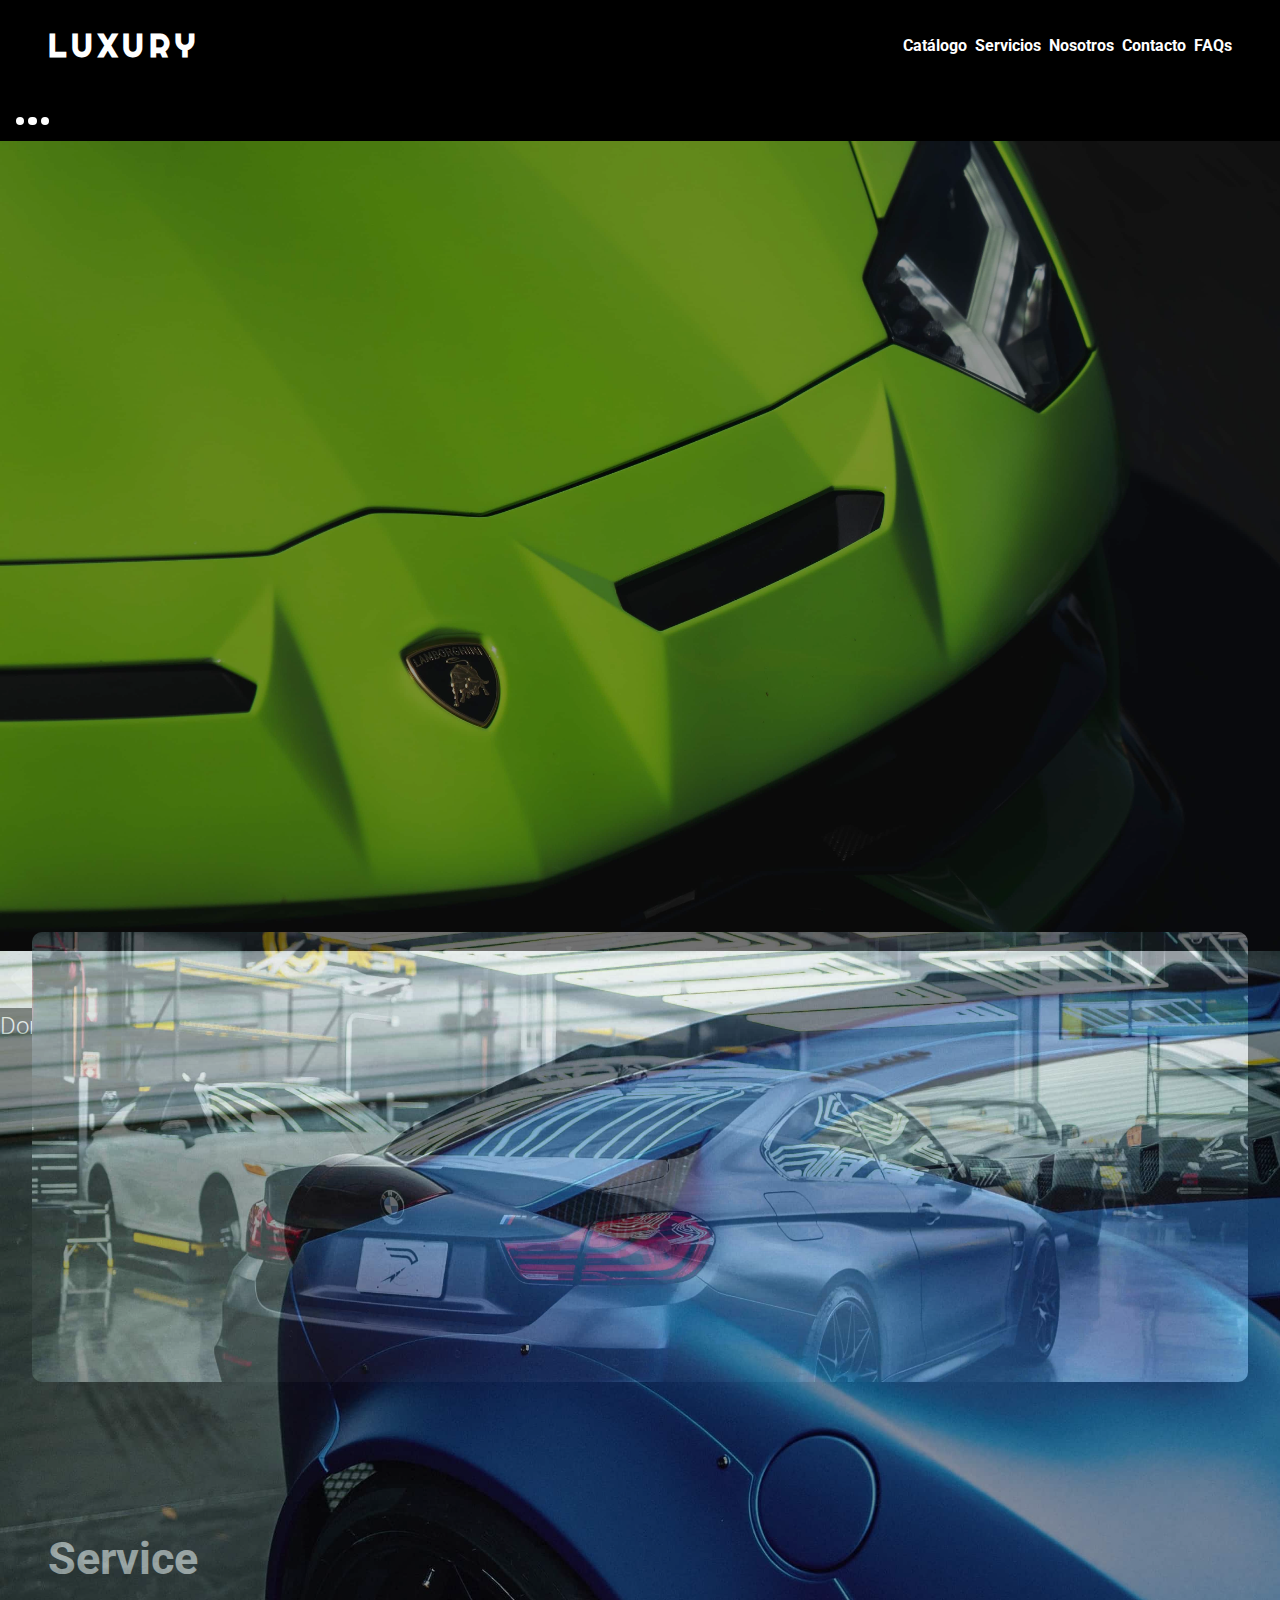
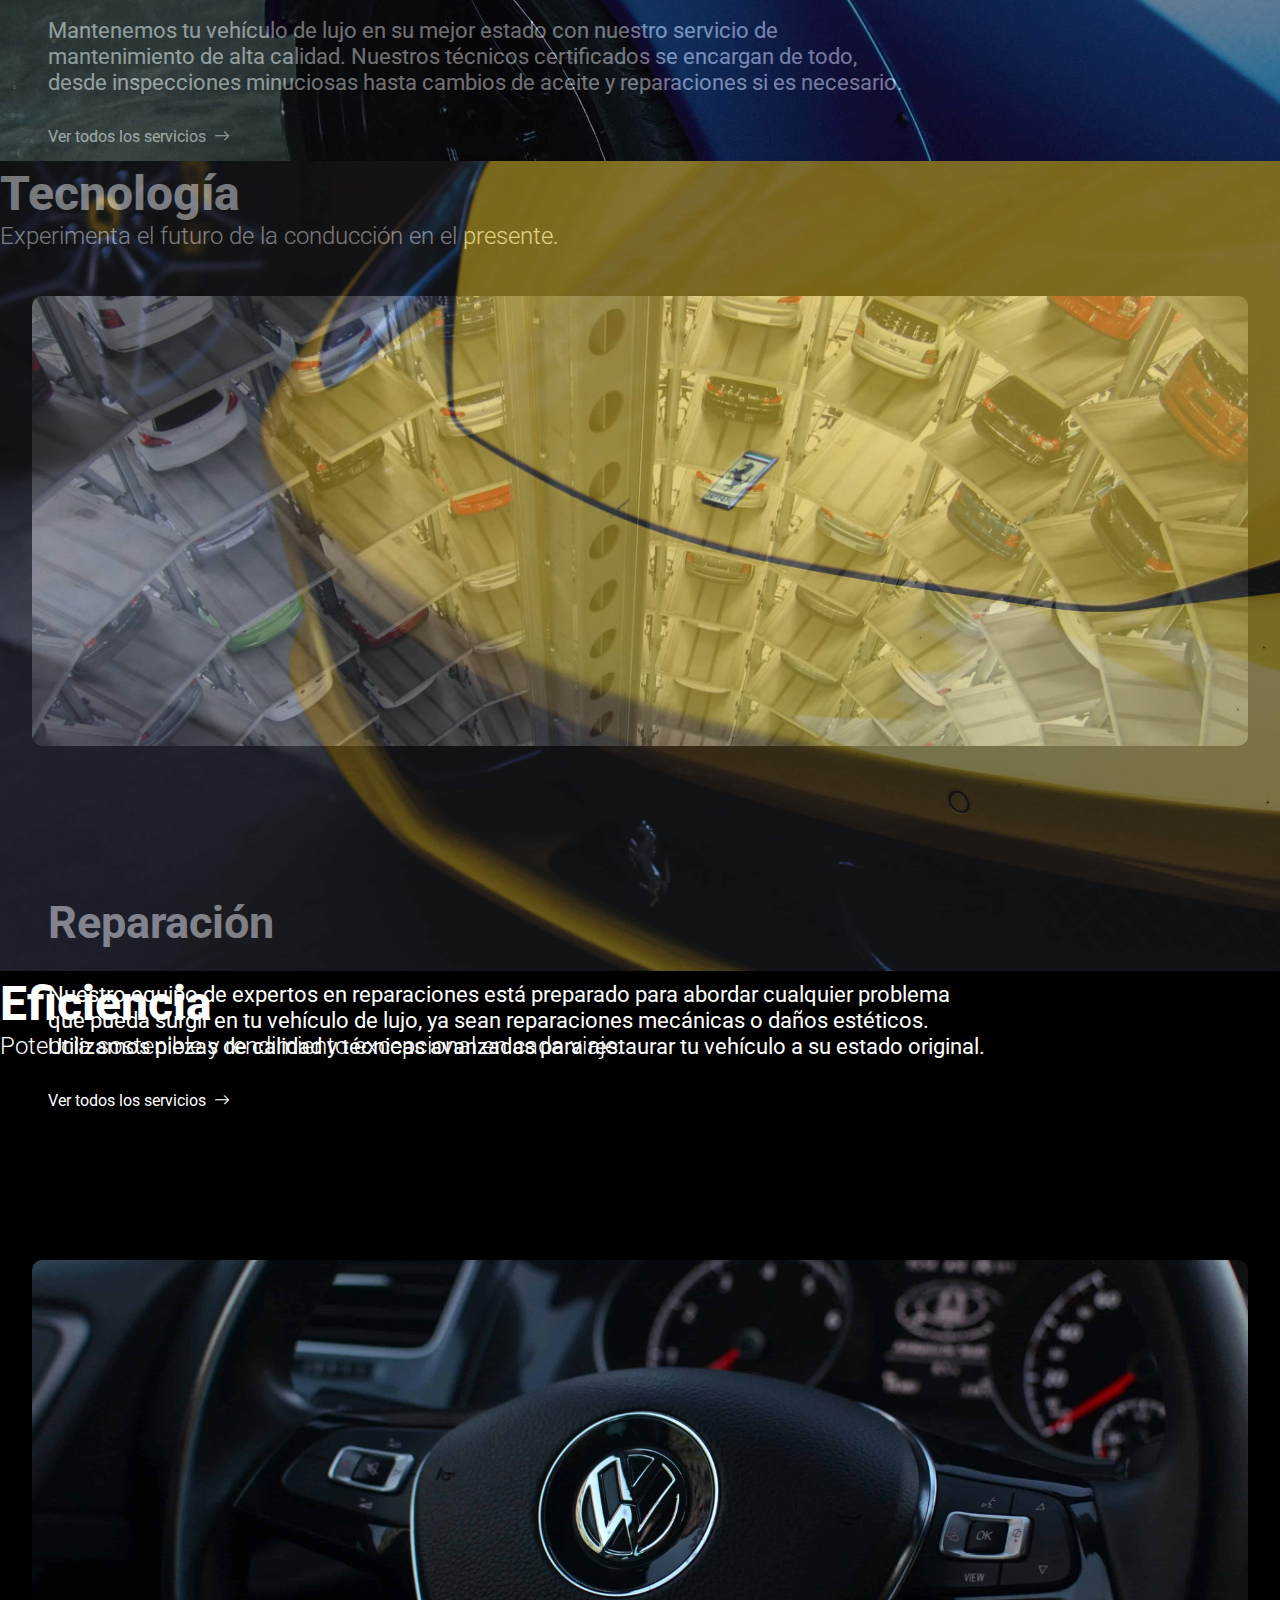
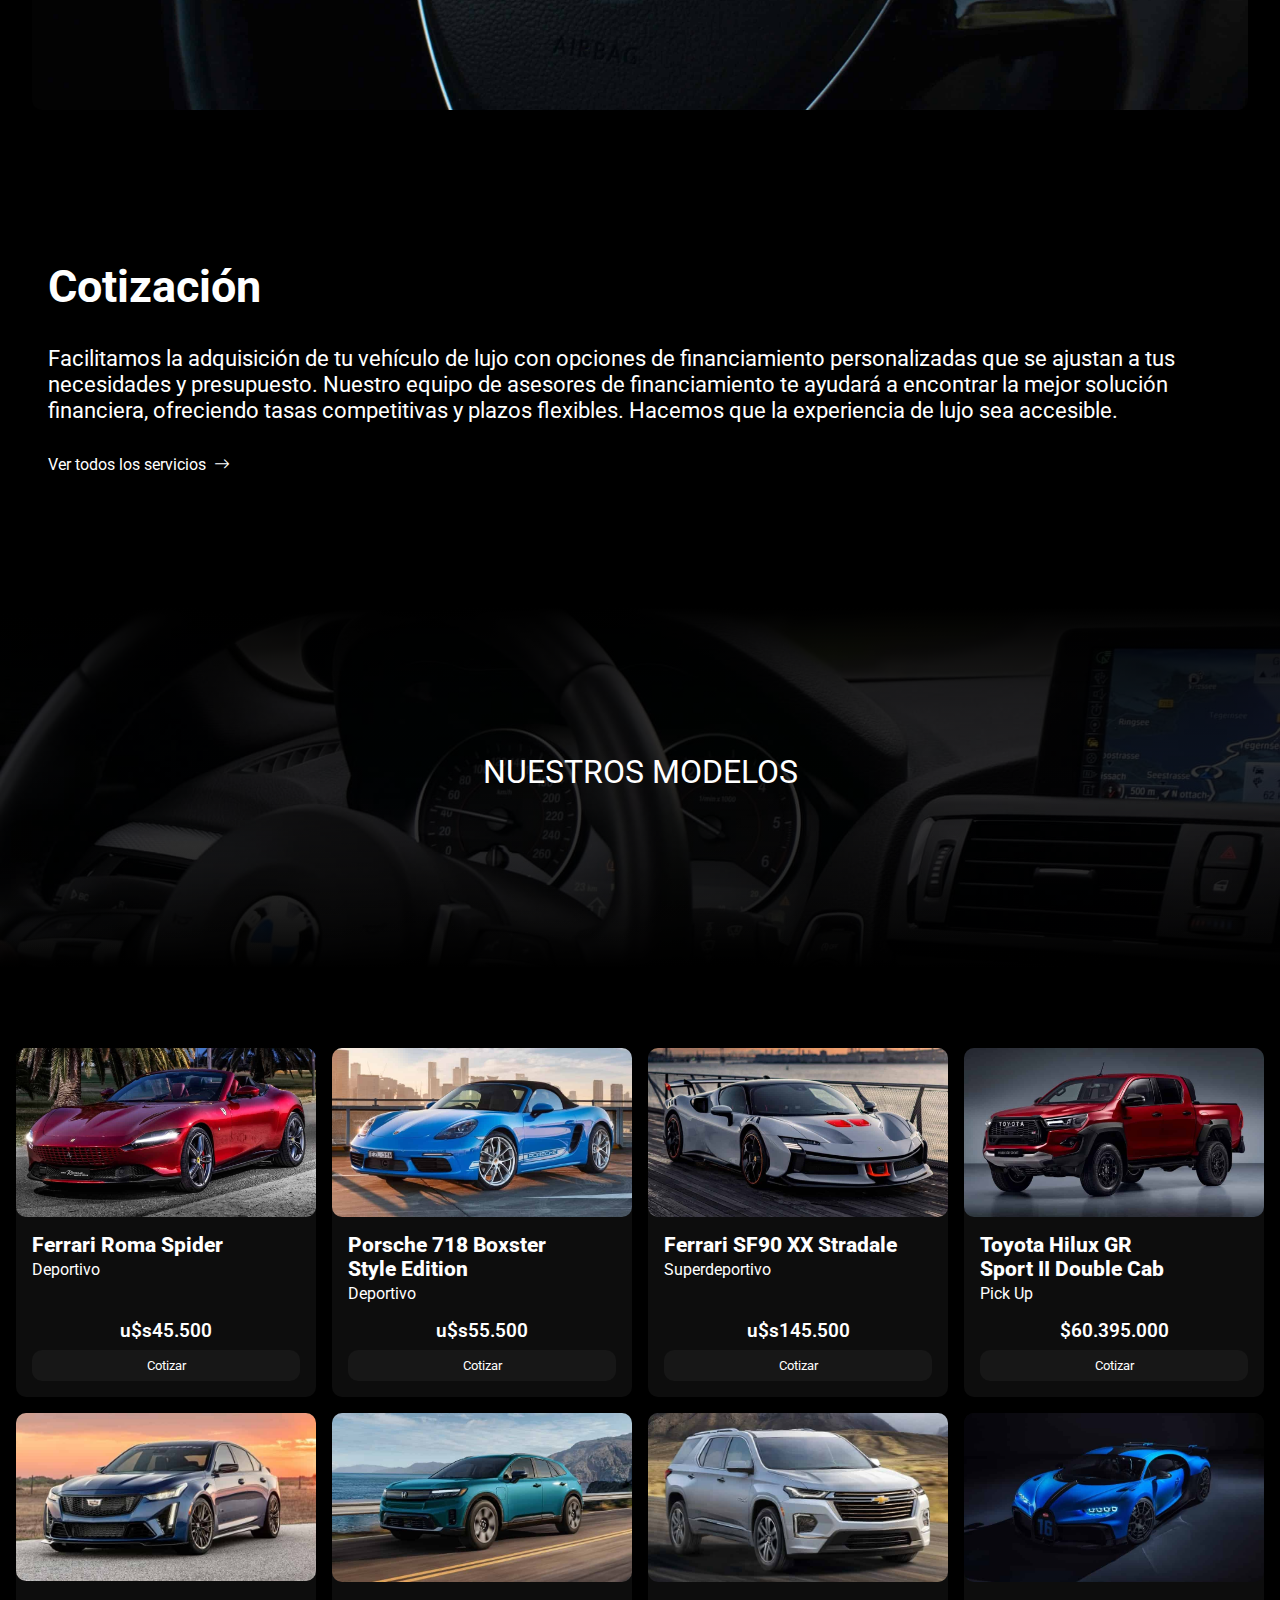
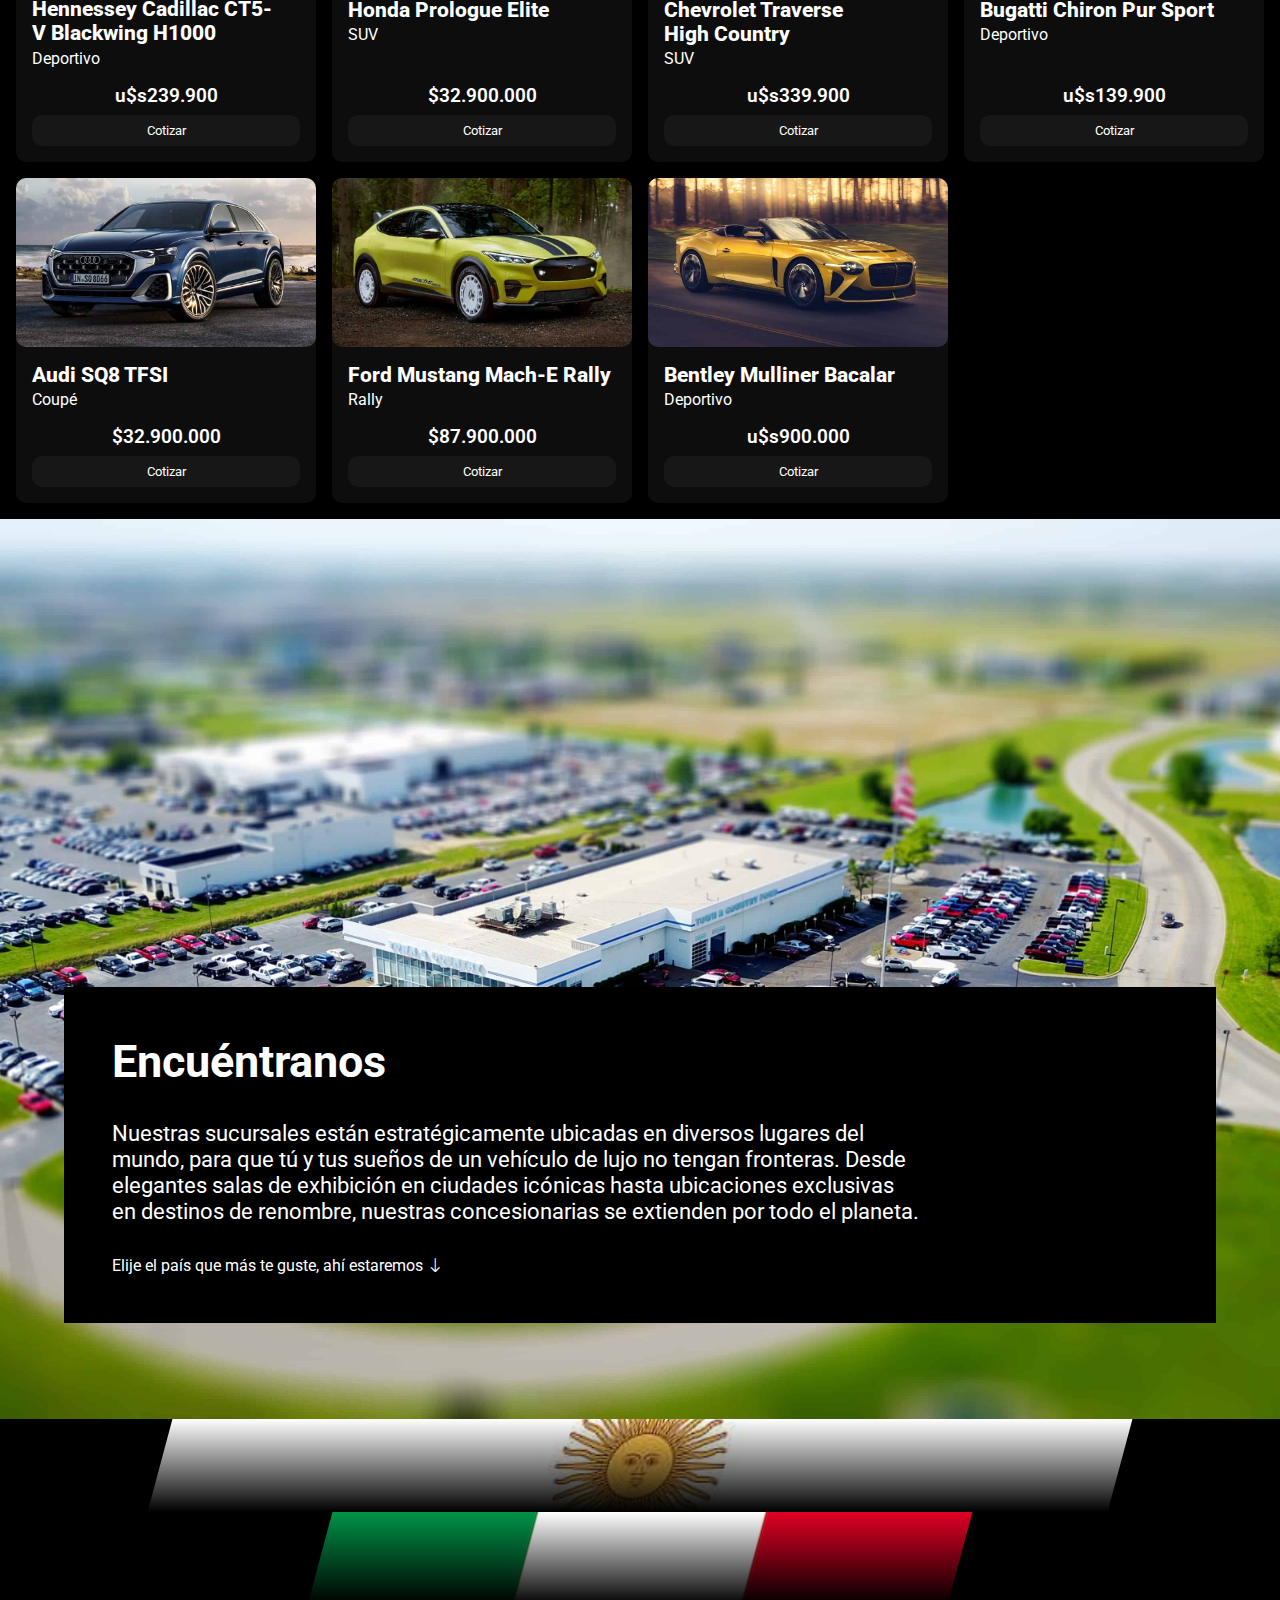
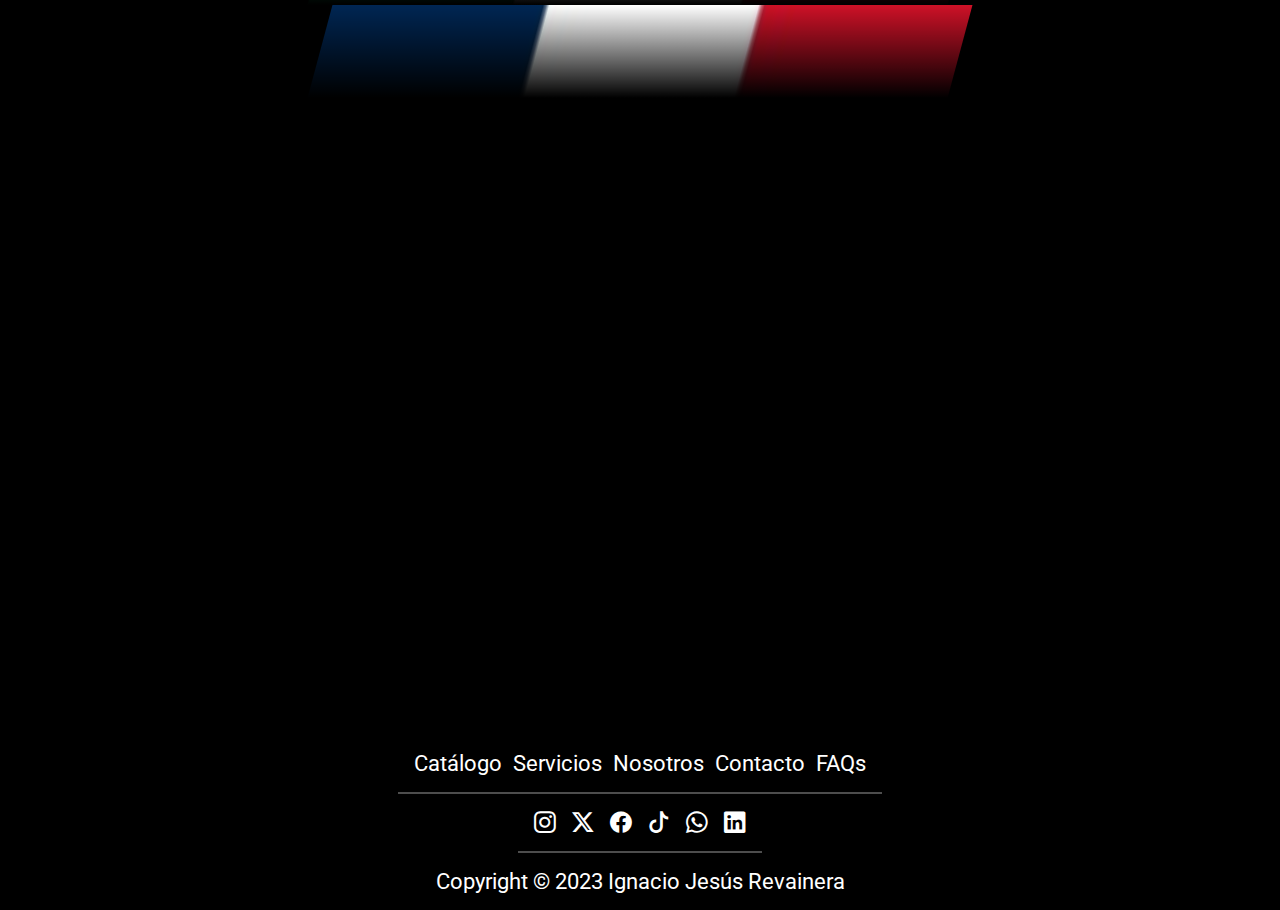
==== index.html @ 705e7af0 "se hace push de la pagina index.html junto con sus estilos y javascript" ====
<!DOCTYPE html>
<html lang="es" data-bs-theme="dark">

<head>
    <meta charset="UTF-8">
    <meta name="viewport" content="width=device-width, initial-scale=1.0">
    <title>Luxury | Inicio</title>

    <!-- BOOTSTRAP -->
    <link href="https://cdn.jsdelivr.net/npm/bootstrap@5.3.2/dist/css/bootstrap.min.css" rel="stylesheet"
        integrity="sha384-T3c6CoIi6uLrA9TneNEoa7RxnatzjcDSCmG1MXxSR1GAsXEV/Dwwykc2MPK8M2HN" crossorigin="anonymous">

    <!-- CSS -->
    <link rel="stylesheet" href="./css/styles.css">
    <link rel="stylesheet" href="./css/index.css">

    <!-- BOOTSTRAP ICONS -->
    <link rel="stylesheet" href="https://cdn.jsdelivr.net/npm/bootstrap-icons@1.11.1/font/bootstrap-icons.css">
</head>

<body>

    <!-- APERTURA DEL HEADER -->
    <header class="header">
        <a href="./index.html" class="header__logo">LUXURY</a>

        <button class="header__toggler"><i class="bi bi-list"></i></button>

        <nav class="nav">
            <div class="nav__enlaces">
                <a class="nav__enlace" href="">Catálogo</a>
                <a class="nav__enlace" href="">Servicios</a>
                <a class="nav__enlace" href="">Nosotros</a>
                <a class="nav__enlace" href="">Contacto</a>
                <a class="nav__enlace" href="">FAQs</a>
            </div>
        </nav>
    </header>
    <!-- CIERRE DEL HEADER -->

    <!-- APERTURA DEL MAIN -->
    <main class="main">
        <!-- APERTURA SECTION CAROUSEL -->
        <section class="section__carousel">
            <div id="carouselExampleCaptions" class="carousel slide">
                <div class="carousel-indicators">
                    <button id="carouselIndicatorButton" type="button" data-bs-target="#carouselExampleCaptions"
                        data-bs-slide-to="0" class="active" aria-current="true" aria-label="Slide 1"></button>
                    <button id="carouselIndicatorButton" type="button" data-bs-target="#carouselExampleCaptions"
                        data-bs-slide-to="1" aria-label="Slide 2"></button>
                    <button id="carouselIndicatorButton" type="button" data-bs-target="#carouselExampleCaptions"
                        data-bs-slide-to="2" aria-label="Slide 3"></button>
                </div>
                <div class="carousel-inner">
                    <div class="carousel-item active">
                        <img src="./assets/carousel (5).jpg" class="d-block w-100" alt="...">
                        <div class="carousel-caption d-none d-md-block">
                            <h5>Elegancia</h5>
                            <p>Donde la sofisticación y el lujo se fusionan en cada vehículo.</p>
                        </div>
                    </div>
                    <div class="carousel-item">
                        <img src="./assets/carousel (8).jpg" class="d-block w-100" alt="...">
                        <div class="carousel-caption d-none d-md-block">
                            <h5>Tecnología</h5>
                            <p>Experimenta el futuro de la conducción en el presente.</p>
                        </div>
                    </div>
                    <div class="carousel-item">
                        <img src="./assets/carousel (4).jpg" class="d-block w-100" alt="...">
                        <div class="carousel-caption d-none d-md-block">
                            <h5>Eficiencia</h5>
                            <p>Potencia sostenible y rendimiento excepcional en cada viaje.</p>
                        </div>
                    </div>
                </div>
                <button class="carousel-control-prev" type="button" data-bs-target="#carouselExampleCaptions"
                    data-bs-slide="prev">
                    <span class="bi bi-caret-left-fill" aria-hidden="true"></span>
                    <span class="visually-hidden"></span>
                </button>
                <button class="carousel-control-next" type="button" data-bs-target="#carouselExampleCaptions"
                    data-bs-slide="next">
                    <span class="bi bi-caret-right-fill" aria-hidden="true"></span>
                    <span class="visually-hidden"></span>
                </button>
            </div>
        </section>
        <!-- CIERRE SECTION CAROUSEL -->

        <div class="web">
            <!-- APERTURA SECTION SERVICIOS -->
            <section class="section__servicios">
                <picture class="servicios__picture">
                    <img src="./assets/web (1).jpg" alt="foto" class="servicios__img" id="serviciosImg1">
                </picture>

                <div class="servicios__texto">
                    <h3 class="servicios__titulo">Service</h3>
                    <p class="servicios__descripcion">
                        Mantenemos tu vehículo de lujo en su mejor estado con nuestro servicio de mantenimiento de
                        alta calidad. Nuestros técnicos certificados se encargan de todo, desde inspecciones
                        minuciosas hasta cambios de aceite y reparaciones si es necesario.
                    </p>
                    <a class="servicios__link" href="./html/servicios.html" target="_blank" rel="noopener noreferrer">
                        Ver todos los servicios
                        <i class="bi bi-arrow-right"></i>
                    </a>
                </div>

                <picture class="servicios__picture">
                    <img src="./assets/web (3).jpg" alt="foto" class="servicios__img" id="serviciosImg2">
                </picture>

                <div class="servicios__texto">
                    <h3 class="servicios__titulo">Reparación</h3>
                    <p class="servicios__descripcion">
                        Nuestro equipo de expertos en reparaciones está preparado para abordar cualquier problema
                        que pueda surgir en tu vehículo de lujo, ya sean reparaciones mecánicas o daños estéticos.
                        Utilizamos piezas de calidad y técnicas avanzadas para restaurar tu vehículo a su estado
                        original.
                    </p>
                    <a class="servicios__link" href="./html/servicios.html" target="_blank" rel="noopener noreferrer">
                        Ver todos los servicios
                        <i class="bi bi-arrow-right"></i>
                    </a>
                </div>

                <picture class="servicios__picture">
                    <img src="./assets/web (14).jpg" alt="foto" class="servicios__img" id="serviciosImg3">
                </picture>

                <div class="servicios__texto">
                    <h3 class="servicios__titulo">Cotización</h3>
                    <p class="servicios__descripcion">
                        Facilitamos la adquisición de tu vehículo de lujo con opciones de financiamiento
                        personalizadas que se ajustan a tus necesidades y presupuesto. Nuestro equipo de asesores de
                        financiamiento te ayudará a encontrar la mejor solución financiera, ofreciendo tasas
                        competitivas y plazos flexibles. Hacemos que la experiencia de lujo sea accesible.
                    </p>
                    <a class="servicios__link" href="./html/servicios.html" target="_blank" rel="noopener noreferrer">
                        Ver todos los servicios
                        <i class="bi bi-arrow-right"></i>
                    </a>
                </div>
            </section>
            <!-- CIERRE SECTION SERVICIOS -->

            <!-- APERTURA SECTION CATALOGO -->
            <section class="section__catalogo">
                <div class="catalogo__banner">
                    <img src="./assets/web (10).jpg" alt="banner" class="catalogo__banner__img">
                    <h2 class="catalogo__banner__titulo">
                        NUESTROS MODELOS
                    </h2>
                </div>

                <div class="catalogo__main">
                    <div class="card__catalogo">
                        <img src="./assets/catalogo (8).jpg" alt="card__img" class="card__img">
                        <div class="card__body">
                            <div class="card__info">
                                <h3 class="card__nombre">Ferrari Roma Spider</h3>
                                <h4 class="card__categoria">Deportivo</h4>
                            </div>
                            <div class="card__footer">
                                <p class="card__precio">u$s45.500</p>
                                <button class="button">Cotizar</button>
                            </div>
                        </div>
                    </div>
                    <div class="card__catalogo">
                        <img src="./assets/catalogo (7).jpg" alt="card__img" class="card__img">
                        <div class="card__body">
                            <div class="card__info">
                                <h3 class="card__nombre">Porsche 718 Boxster Style Edition</h3>
                                <h4 class="card__categoria">Deportivo</h4>
                            </div>
                            <div class="card__footer">
                                <p class="card__precio">u$s55.500</p>
                                <button class="button">Cotizar</button>
                            </div>
                        </div>
                    </div>
                    <div class="card__catalogo">
                        <img src="./assets/catalogo (11).jpg" alt="card__img" class="card__img">
                        <div class="card__body">
                            <div class="card__info">
                                <h3 class="card__nombre">Ferrari SF90 XX Stradale</h3>
                                <h4 class="card__categoria">Superdeportivo</h4>
                            </div>
                            <div class="card__footer">
                                <p class="card__precio">u$s145.500</p>
                                <button class="button">Cotizar</button>
                            </div>
                        </div>
                    </div>
                    <div class="card__catalogo">
                        <img src="./assets/catalogo (9).jpg" alt="card__img" class="card__img">
                        <div class="card__body">
                            <div class="card__info">
                                <h3 class="card__nombre">Toyota Hilux GR Sport II Double Cab</h3>
                                <h4 class="card__categoria">Pick Up</h4>
                            </div>
                            <div class="card__footer">
                                <p class="card__precio">$60.395.000</p>
                                <button class="button">Cotizar</button>
                            </div>
                        </div>
                    </div>
                    <div class="card__catalogo">
                        <img src="./assets/catalogo (6).jpg" alt="card__img" class="card__img">
                        <div class="card__body">
                            <div class="card__info">
                                <h3 class="card__nombre">Hennessey Cadillac CT5-V Blackwing H1000</h3>
                                <h4 class="card__categoria">Deportivo</h4>
                            </div>
                            <div class="card__footer">
                                <p class="card__precio">u$s239.900</p>
                                <button class="button">Cotizar</button>
                            </div>
                        </div>
                    </div>
                    <div class="card__catalogo">
                        <img src="./assets/catalogo (5).jpg" alt="card__img" class="card__img">
                        <div class="card__body">
                            <div class="card__info">
                                <h3 class="card__nombre">Honda Prologue Elite</h3>
                                <h4 class="card__categoria">SUV</h4>
                            </div>
                            <div class="card__footer">
                                <p class="card__precio">$32.900.000</p>
                                <button class="button">Cotizar</button>
                            </div>
                        </div>
                    </div>
                    <div class="card__catalogo">
                        <img src="./assets/catalogo (1).jpg" alt="card__img" class="card__img">
                        <div class="card__body">
                            <div class="card__info">
                                <h3 class="card__nombre">Chevrolet Traverse High Country</h3>
                                <h4 class="card__categoria">SUV</h4>
                            </div>
                            <div class="card__footer">
                                <p class="card__precio">u$s339.900</p>
                                <button class="button">Cotizar</button>
                            </div>
                        </div>
                    </div>
                    <div class="card__catalogo">
                        <img src="./assets/catalogo (4).jpg" alt="card__img" class="card__img">
                        <div class="card__body">
                            <div class="card__info">
                                <h3 class="card__nombre">Bugatti Chiron Pur Sport</h3>
                                <h4 class="card__categoria">Deportivo</h4>
                            </div>
                            <div class="card__footer">
                                <p class="card__precio">u$s139.900</p>
                                <button class="button">Cotizar</button>
                            </div>
                        </div>
                    </div>
                    <div class="card__catalogo">
                        <img src="./assets/catalogo (2).jpg" alt="card__img" class="card__img">
                        <div class="card__body">
                            <div class="card__info">
                                <h3 class="card__nombre">Audi SQ8 TFSI</h3>
                                <h4 class="card__categoria">Coupé</h4>
                            </div>
                            <div class="card__footer">
                                <p class="card__precio">$32.900.000</p>
                                <button class="button">Cotizar</button>
                            </div>
                        </div>
                    </div>
                    <div class="card__catalogo">
                        <img src="./assets/catalogo (10).jpg" alt="card__img" class="card__img">
                        <div class="card__body">
                            <div class="card__info">
                                <h3 class="card__nombre">Ford Mustang Mach-E Rally</h3>
                                <h4 class="card__categoria">Rally</h4>
                            </div>
                            <div class="card__footer">
                                <p class="card__precio">$87.900.000</p>
                                <button class="button">Cotizar</button>
                            </div>
                        </div>
                    </div>
                    <div class="card__catalogo">
                        <img src="./assets/catalogo (3).jpg" alt="card__img" class="card__img">
                        <div class="card__body">
                            <div class="card__info">
                                <h3 class="card__nombre">Bentley Mulliner Bacalar</h3>
                                <h4 class="card__categoria">Deportivo</h4>
                            </div>
                            <div class="card__footer">
                                <p class="card__precio">u$s900.000</p>
                                <button class="button">Cotizar</button>
                            </div>
                        </div>
                    </div>
                </div>
            </section>
            <!-- CIERRE SECTION CATALOGO -->

            <!-- APERTURA SECTION SUCURSALES -->
            <section class="section__sucursales">
                <div class="sucursales__banner">
                    <img src="./assets/web (2).jpg" alt="foto" class="sucursales__banner__img">


                    <div class="sucursales__banner__texto">
                        <h3 class="sucursales__banner__titulo">Encuéntranos</h3>
                        <p class="sucursales__banner__descripcion">
                            Nuestras sucursales están estratégicamente ubicadas en diversos lugares del mundo, para que
                            tú y
                            tus sueños de un vehículo de lujo no tengan fronteras. Desde elegantes salas de exhibición
                            en
                            ciudades icónicas hasta ubicaciones exclusivas en destinos de renombre, nuestras
                            concesionarias
                            se extienden por todo el planeta.
                        </p>
                        <a class="sucursales__banner__button" href="#sucursalesMapas">
                            Elije el país que más te guste, ahí estaremos <i class="bi bi-arrow-down"></i>
                        </a>
                    </div>
                </div>

                <div class="sucursales__main" id="sucursalesMapas">
                    <button class="sucursales__button" id="concesionariaAudi">
                        <img src="./assets/argentina.jpg" alt="foto button" class="sucursales__bandera activo"
                            id="banderaArgentina">
                    </button>

                    <button class="sucursales__button" id="concesionariaMaserati">
                        <img src="./assets/italia.jpg" alt="foto button" class="sucursales__bandera "
                            id="banderaItalia">
                    </button>

                    <button class="sucursales__button" id="concesionariaMcLaren">
                        <img src="./assets/francia.jpg" alt="foto button" class="sucursales__bandera"
                            id="banderaFrancia">
                    </button>

                    <iframe class="sucursales__mapa" id="mapaConcesionariaAudi"
                        src="https://www.google.com/maps/embed?pb=!1m18!1m12!1m3!1d3283.522683648461!2d-58.432428699999996!3d-34.61622949999999!2m3!1f0!2f0!3f0!3m2!1i1024!2i768!4f13.1!3m3!1m2!1s0x95bcca4390eb1209%3A0x1f3b420ef2d94aab!2sAv.%20Rivadavia%204751%2C%20C1424CEC%20CABA!5e0!3m2!1ses-419!2sar!4v1698873170851!5m2!1ses-419!2sar"
                        width="600" height="450" style="border:0;" allowfullscreen="" loading="lazy"
                        referrerpolicy="no-referrer-when-downgrade"></iframe>

                    <iframe class="sucursales__mapa visible" id="mapaConcesionariaMaserati"
                        src="https://www.google.com/maps/embed?pb=!1m18!1m12!1m3!1d1484.5709059574972!2d12.49131154241204!3d41.91131008135689!2m3!1f0!2f0!3f0!3m2!1i1024!2i768!4f13.1!3m3!1m2!1s0x132f61068559435f%3A0xc2c218b0b50e79a0!2sMaserati!5e0!3m2!1ses-419!2sar!4v1698793904162!5m2!1ses-419!2sar"
                        width="600" height="450" style="border:0;" allowfullscreen="" loading="lazy"
                        referrerpolicy="no-referrer-when-downgrade">
                    </iframe>

                    <iframe class="sucursales__mapa" id="mapaConcesionariaMcLaren"
                        src="https://www.google.com/maps/embed?pb=!1m18!1m12!1m3!1d41969.82159322883!2d2.0570187486328178!3d48.89416739999999!2m3!1f0!2f0!3f0!3m2!1i1024!2i768!4f13.1!3m3!1m2!1s0x47e67b7895c9b7b1%3A0xe684f16e2c618115!2sMcLaren%20Paris!5e0!3m2!1ses!2sar!4v1698794020545!5m2!1ses!2sar"
                        width="600" height="450" style="border:0;" allowfullscreen="" loading="lazy"
                        referrerpolicy="no-referrer-when-downgrade"></iframe>
                </div>
            </section>
            <!-- CIERRE SECTION SUCURSALES -->

            <!-- APERTURA SECTION APP -->
            <section class="section__app">

            </section>
            <!-- CIERRE SECTION APP -->
        </div>
    </main>
    <!-- CIERRE DEL MAIN -->

    <!-- APERTURA DEL FOOTER -->
    <footer class="footer">
        <div class="footer__enlaces">
            <a href="./html/catalogo.html" class="footer__enlace">Catálogo</a>
            <a href="./html/servicios.html" class="footer__enlace">Servicios</a>
            <a href="./html/nosotros.html" class="footer__enlace">Nosotros</a>
            <a href="./html/contacto.html" class="footer__enlace">Contacto</a>
            <a href="./html/faqs.html" class="footer__enlace">FAQs</a>
        </div>

        <div class="footer__redes">
            <a href="#" target="_blank" class="bi bi-instagram"></a>
            <a href="#" target="_blank" class="bi bi-twitter-x"></a>
            <a href="#" target="_blank" class="bi bi-facebook"></a>
            <a href="#" target="_blank" class="bi bi-tiktok"></a>
            <a href="#" target="_blank" class="bi bi-whatsapp"></a>
            <a href="#" target="_blank" class="bi bi-linkedin"></a>
        </div>

        <p class="footer__copyright">Copyright &copy; 2023 Ignacio Jesús Revainera</p>
    </footer>
    <!-- CIERRE DEL FOOTER -->

    <!-- JAVASCRIPT -->
    <script type="text/javascript" src="./js/script.js"></script>

    <!-- BOOTSTRAP SCRIPT -->
    <script src="https://cdn.jsdelivr.net/npm/bootstrap@5.3.2/dist/js/bootstrap.min.js"
        integrity="sha384-BBtl+eGJRgqQAUMxJ7pMwbEyER4l1g+O15P+16Ep7Q9Q+zqX6gSbd85u4mG4QzX+"
        crossorigin="anonymous"></script>
</body>

</html>
---- css/styles.css ----
@import url('https://fonts.googleapis.com/css2?family=Righteous&family=Roboto:wght@100;300;400;500;700;900&display=swap');

:root {
    --white: #FFFFFF;
    --black: #000000;

    --black-100: #171717;
    --black-200: #141414;
    --black-300: #121212;
    --black-400: #0f0f0f;
    --black-500: #0d0d0d;
    --black-600: #0a0a0a;
    --black-700: #080808;
    --black-800: #050505;
    --black-900: #030303;

    --grey-400: #b0b0b0;
    --grey-500: #808080;
    --grey-600: #5e5e5e;
    --grey-700: #4d4d4d;
    --grey-800: #333333;
    --grey-900: #242424;

    --border-radius: 10px;

    --bs-navbar-height: 10vh
}

* {
    padding: 0;
    margin: 0;
    box-sizing: border-box;
    outline: none;
    border: none;
    text-decoration: none !important;
    text-wrap: balance;

    font-family: 'Roboto', sans-serif;
    color: var(--white);
}

body {
    background-color: var(--black);
}

.web {
    display: flex;
    flex-direction: column;

    gap: 1rem;
}

/* HEADER */

.header {
    display: flex;
    align-items: center;
    justify-content: space-between;
    padding: 0 3rem;
    width: 100%;
    height: 10vh;

    background: var(--black);
}

.header__logo {
    font-family: 'Righteous', sans-serif;
    font-size: 2rem;
    font-weight: 1000;
    letter-spacing: 5px;
}

.header__toggler {
    display: none;

    background-color: transparent;
    transition: .2s;
}

.header__toggler:hover {
    transform: rotate(90deg);
}

.header__toggler i::before {
    font-size: 2rem;
}

.nav__enlaces {
    display: flex;
    gap: .5rem;
}

.nav__enlace {
    display: block;
    font-size: 1rem;
    font-weight: 700;
}

.header__logo,
.nav__enlace {
    color: var(--white);
    transition: .2s;
}

.header__logo:hover,
.nav__enlace:hover {
    transform: scale(.95);
}

.header__logo:hover,
.nav__enlace:hover {
    color: var(--grey-900);
}

@media only screen and (max-width: 767px) {
    .header__toggler {
        display: block;
        cursor: pointer;
    }

    .nav {
        display: flex;
        justify-content: start;
        align-items: center;
        position: absolute;
        z-index: 10;
        width: 100%;
        height: 0;
        top: 10vh;
        left: 0;
        right: 0;
        margin: 0 auto;
        background: var(--black-700);
        transition: all .5s;
    }

    .nav__enlaces {
        display: flex;
        flex-direction: column;
        align-items: start;
        padding-left: 3rem;
        opacity: 0;
        transition: all .1s;
    }

    .nav__enlace {
        font-size: 1rem;
        text-align: start;
    }

    .nav.active {
        height: 20vh;
        transition: height 0.5s, opacity 0.5s 1s;
        /* Transición de altura y opacidad con delay */
    }

    .nav.active .nav__enlaces {
        opacity: 1;
        transition: opacity 0.5s 1s;
        /* Transición de opacidad sin delay */
    }

    .rotate {
        transform: rotate(90deg);
    }
}

/* FOOTER */

.footer {
    display: flex;
    flex-direction: column;
    justify-content: center;
    align-items: center;

    background-color: var(--black);
}

.footer__enlaces,
.footer__redes,
.footer__copyright {
    padding: 1rem;
}

.footer__enlace,
.footer__redes a,
.footer__copyright {
    color: var(--white);
    font-size: calc(.55em + 1vw);
    /* Con esto hacemos el tamaño del texto responsive */
    font-weight: 400;

    transition: .2s;
}

.footer__enlaces,
.footer__redes {
    display: flex;
    flex-direction: row;
    justify-content: center;
    align-items: center;
    flex-wrap: wrap;

    border-bottom: 2px solid var(--grey-700);
}

.footer__enlaces {
    gap: .7rem;
}

.footer__redes {
    gap: 1rem;
}

.footer__enlace:hover,
.footer__redes a:hover {
    color: var(--grey-900);
    transform: scale(.95);
}

.footer__copyright {
    text-align: center;
    user-select: none;
}

/* ICONOS */

i {
    padding: 0;
    margin: 0;
}

i::before {
    padding: 0;
    margin: 0;
}

/* BOTONES */

.button {
    padding: .5rem 0;

    border-radius: var(--border-radius);
    background-color: var(--black-100);

    transition-property: background-color transform;
    transition-duration: .5s;
}

.button:hover {
    color: var(--black);
    font-weight: 800;
    background-color: var(--white);
}

.button:active {
    transform: scale(.95);
    color: var(--white);
    background-color: var(--grey-800);
}
---- css/index.css ----
/* CAROUSEL */
.section__carousel {
    z-index: -1;
}

.carousel,
.slide {
    height: 90vh;
}

.carousel-indicators {
    padding: 1rem;
}

#carouselIndicatorButton {
    padding: .2rem;
    border: 1px solid transparent;
    border-radius: var(--border-radius);
    background-color: var(--white);
}

.carousel-inner,
.carousel-item,
.d-block {
    height: 100%;
}

.d-block {
    object-fit: cover;
    opacity: .6;
}

.carousel-caption {
    top: 70%;
}

.carousel-caption h5 {
    color: var(--white);
    font-size: 3rem;
    font-weight: 800;
}

.carousel-caption p {
    font-size: 1.5rem;
    font-weight: 300;
}

.carousel-control-prev,
.carousel-control-next {
    font-size: 3rem;
    transition: all .5s;
}

.carousel-control-prev:hover,
.carousel-control-next:hover {
    transform: scale(.8);
}

/* SECTION SERVICIOS */

.section__servicios {
    display: flex;
    flex-direction: column;
    overflow: hidden;
}

.servicios__picture {
    height: 50vh;
    margin: 2rem;

    border-radius: var(--border-radius);

    overflow: hidden;
}

.servicios__picture:hover .servicios__img {
    transform: scale(1.2);
}

.servicios__img {
    width: 100%;
    height: 100%;
    object-fit: cover;
    overflow: hidden;

    transition: all .5s;
}

.servicios__texto {
    height: 50vh;

    display: flex;
    flex-direction: column;
    justify-content: center;
    align-items: start;

    gap: 2rem;
    padding: 3rem;
}

.servicios__titulo {
    font-size: calc(2rem + 1vw);
    /* Con esto hacemos el tamaño del texto responsive */
}

.servicios__descripcion {
    font-size: calc(.6rem + 1vw);
    /* Con esto hacemos el tamaño del texto responsive */
}

.servicios__link {
    color: var(--white);

    display: flex;
    align-items: center;
    gap: .5rem;

    transition: all .2s;
}

.servicios__link:hover,
.servicios__link:active {
    padding-left: 1rem;
    gap: 1rem;
}

/* SECTION CATÁLOGO */

.section__catalogo {
    text-align: center;
    display: flex;
    flex-direction: column;

    gap: 5rem;

    overflow: hidden;
}

.catalogo__banner {
    display: flex;
    flex-direction: column;
    justify-content: center;
    align-items: center;

    height: 40vh;

    position: relative;
    overflow: hidden;
}

.catalogo__banner::after {
    content: "";
    width: 100%;
    height: 100%;
    position: absolute;
    left: 0;
    bottom: 0;
    background-image: linear-gradient(to bottom, var(--black), transparent);
}

.catalogo__banner::before {
    content: "";
    width: 100%;
    height: 100%;
    position: absolute;
    left: 0;
    bottom: 0;
    background-image: linear-gradient(to top, var(--black), transparent);
}

.section__catalogo:hover .catalogo__banner__img {
    transform: scale(1.2);
}

.catalogo__banner__img {
    position: absolute;
    z-index: -1;

    width: 100%;
    height: 100%;
    object-fit: cover;

    opacity: .8;

    transition: all .5s;
}

.catalogo__banner__titulo {
    position: relative;
    z-index: 10;

    padding-bottom: 2rem;

    font-size: 2rem;
    font-weight: 400;

    user-select: none;
}

.catalogo__main {
    display: grid;
    grid-auto-rows: auto;
    grid-template-columns: repeat(auto-fill, minmax(min(100%, 15rem), 1fr));

    gap: 1rem;
    padding: 0 1rem;
}

.card__catalogo {
    display: flex;
    flex-direction: column;
    justify-content: start;

    background-color: var(--black-500);
    border-radius: var(--border-radius);

    transition: all .5s;
}

.card__img {
    border-radius: var(--border-radius);
}

.card__body {
    display: flex;
    flex-direction: column;
    justify-content: space-between;

    height: 100%;
    padding: 1rem;
    gap: 1rem;
}

.card__info {
    display: flex;
    flex-direction: column;
    justify-content: start;
    align-items: start;

    gap: .2rem;
}

.card__footer {
    display: flex;
    flex-direction: column;

    gap: .5rem;
}

.card__nombre {
    font-size: 1.3rem;
    font-weight: 800;
    text-align: start;
}

.card__categoria {
    font-size: 1rem;
    font-weight: 400;
}

.card__precio {
    margin: 0;
    padding: 0;
    text-align: center;
    font-size: 1.2rem;
    font-weight: 600;
}

.card__catalogo:hover {
    transform: scale(.95);
}

/* SECTION SUCURSALES */

.section__sucursales {
    display: flex;
    flex-direction: column;
}

.sucursales__banner {
    display: flex;
    flex-direction: column;
    justify-content: center;
    align-items: center;

    position: relative;
    height: 100vh;

    overflow: hidden;
}

.sucursales__banner:hover .sucursales__banner__img {
    transform: scale(1.2);
}

.sucursales__banner__img {
    position: absolute;
    width: 100%;
    height: 100%;
    object-fit: cover;

    transition: all .5s;
}

.sucursales__banner__texto {
    display: flex;
    flex-direction: column;
    justify-content: center;
    align-items: start;

    gap: 2rem;
    padding: 3rem;
    margin: 0 4rem;

    position: absolute;
    bottom: 6rem;

    background-color: var(--black);
}

.sucursales__banner__titulo {
    font-size: calc(2rem + 1vw);
    /* Con esto hacemos el tamaño del texto responsive */
}

.sucursales__banner__descripcion {
    font-size: calc(.6rem + 1vw);
    /* Con esto hacemos el tamaño del texto responsive */
}

.sucursales__banner__button {
    color: var(--white);
    transition: all .2s;
}

.sucursales__banner__button:hover,
.sucursales__banner__button:active {
    padding-left: 1.2rem;
}

.sucursales__main {
    display: flex;
    flex-direction: column;
    height: 100vh;
}

.sucursales__button {
    overflow: hidden;
    height: 15vh;
    background-color: var(--black);
    position: relative;
}

.sucursales__bandera {
    height: 100%;
    width: 50%;
    transform: skew(-15deg);
    object-fit: cover;

    transition: all .2s;
}

.sucursales__button::after {
    content: "";
    width: 100%;
    height: 100%;
    position: absolute;
    left: 0;
    bottom: 0;
    background-image: linear-gradient(to top, var(--black), transparent);
}

.sucursales__mapa {
    width: 100%;
    height: 100%;
    display: none;
}

.activo {
    scale: 1.5;
    opacity: 1;
}

.visible {
    display: block;
}
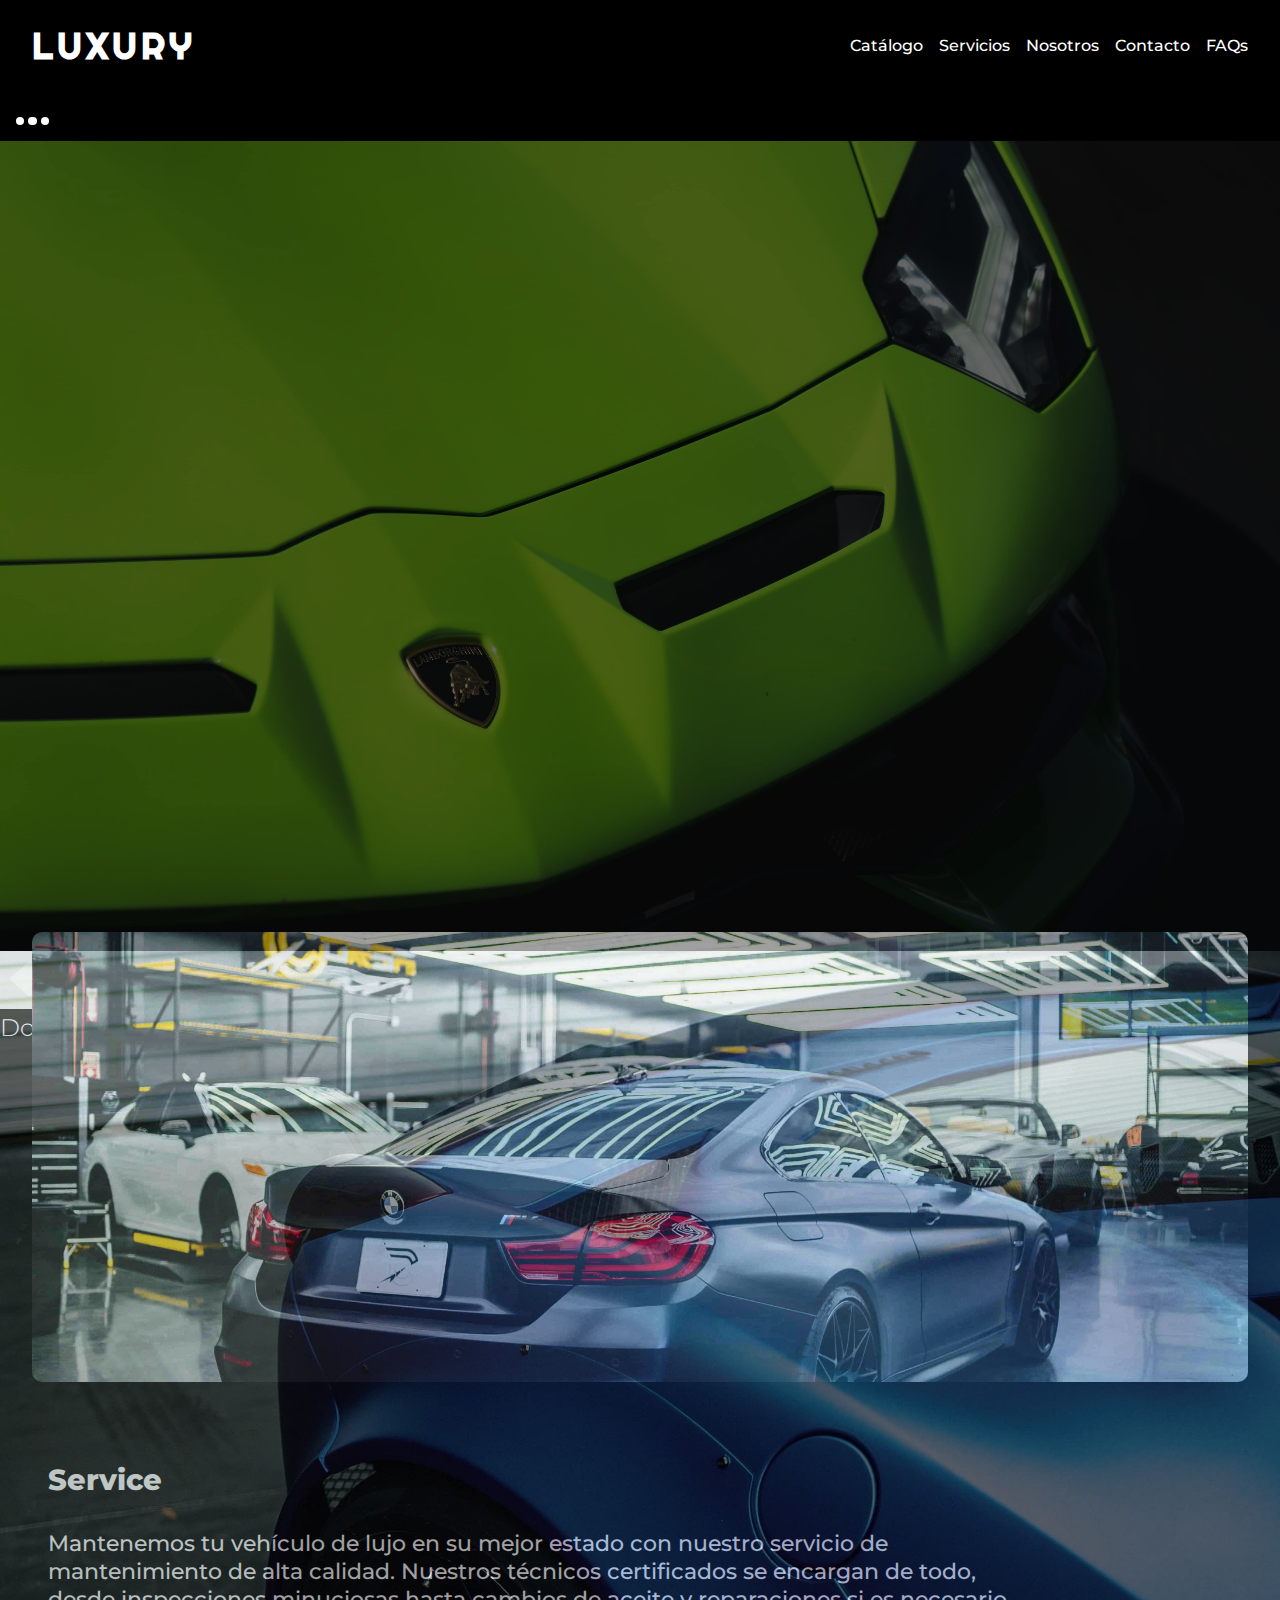
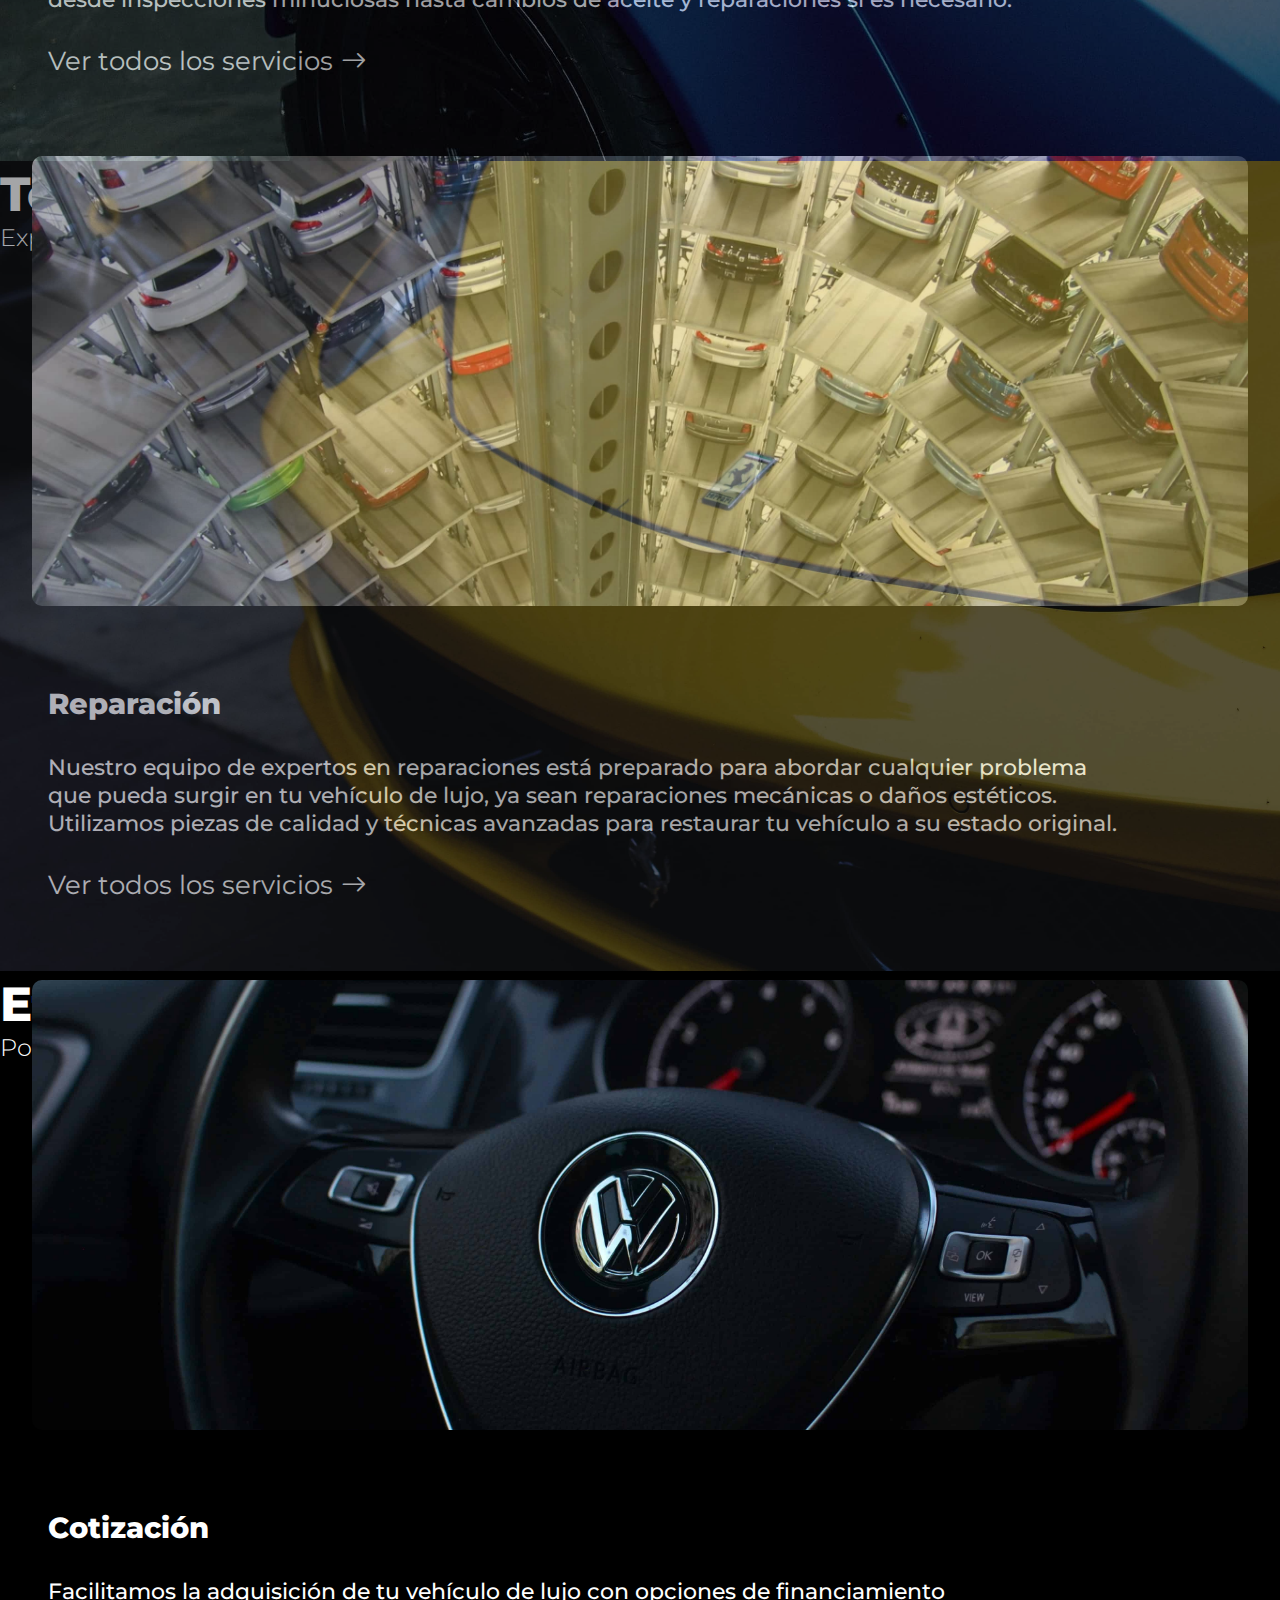
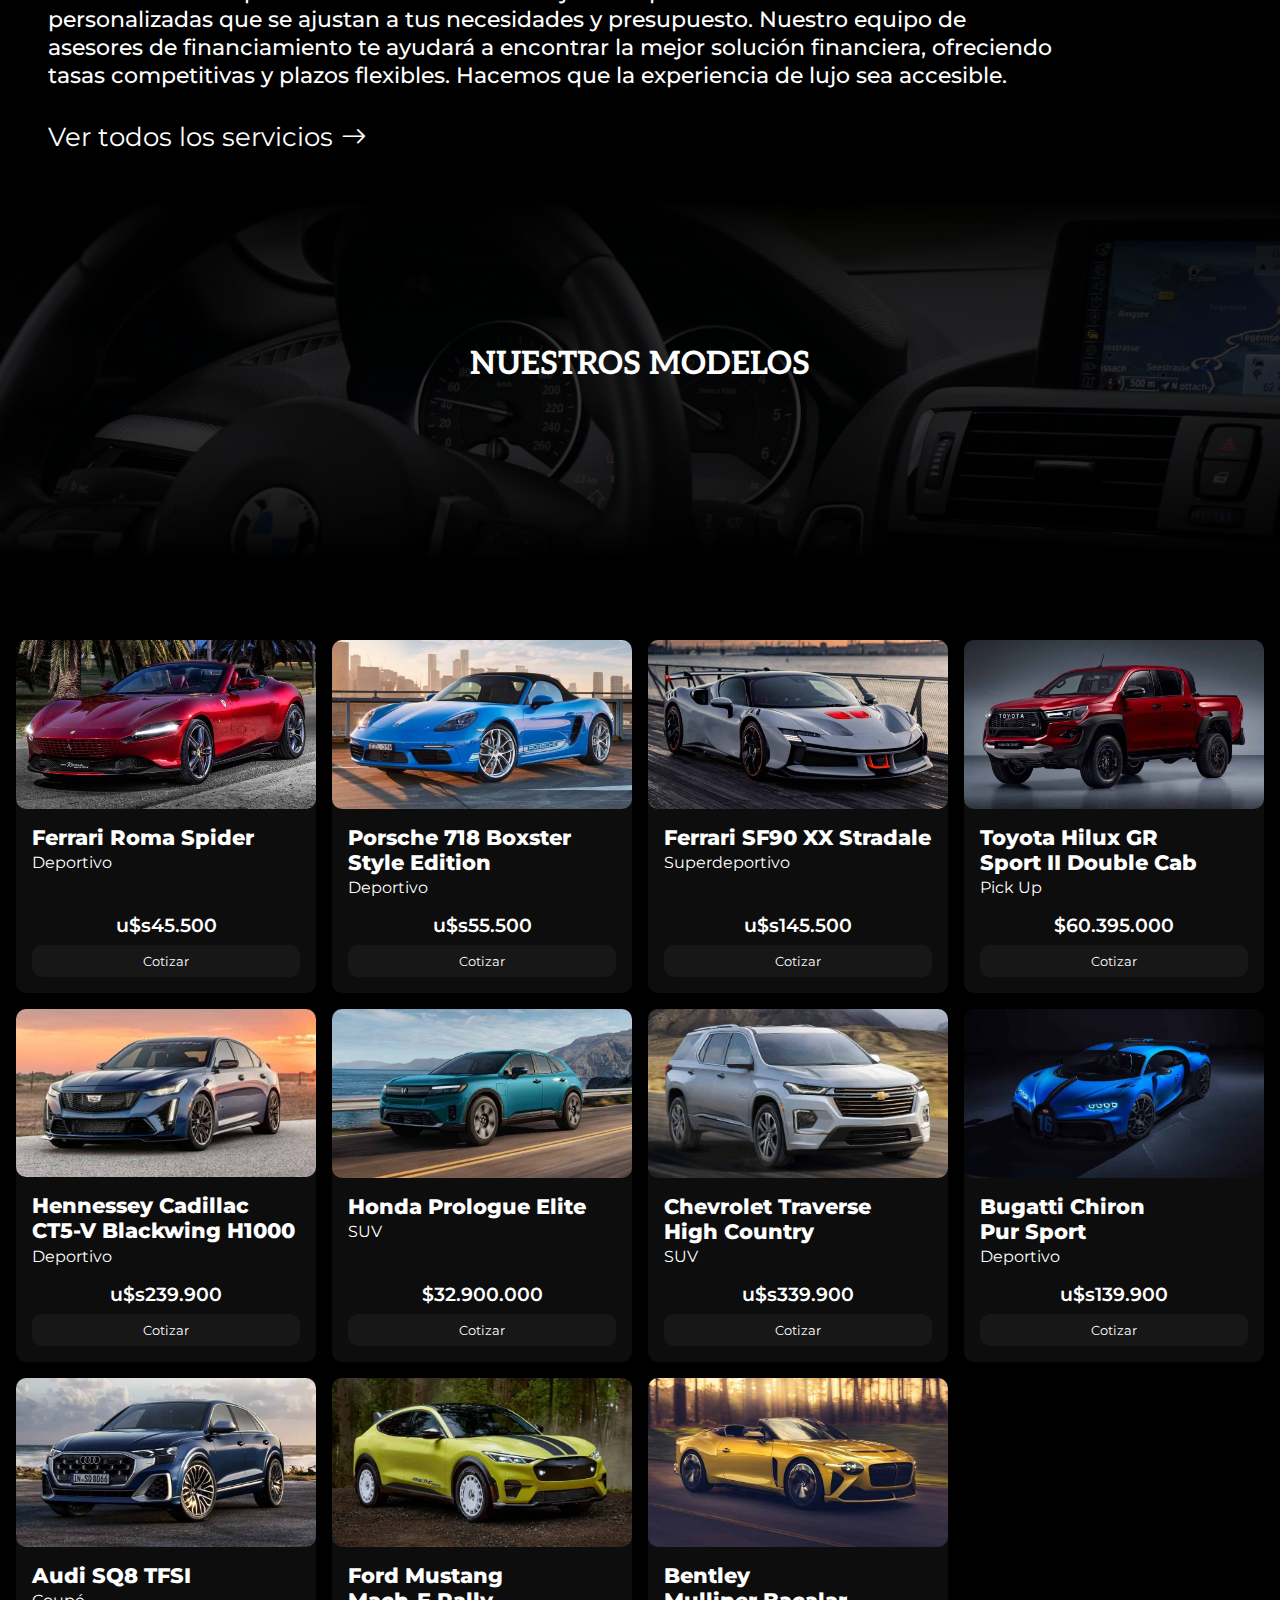
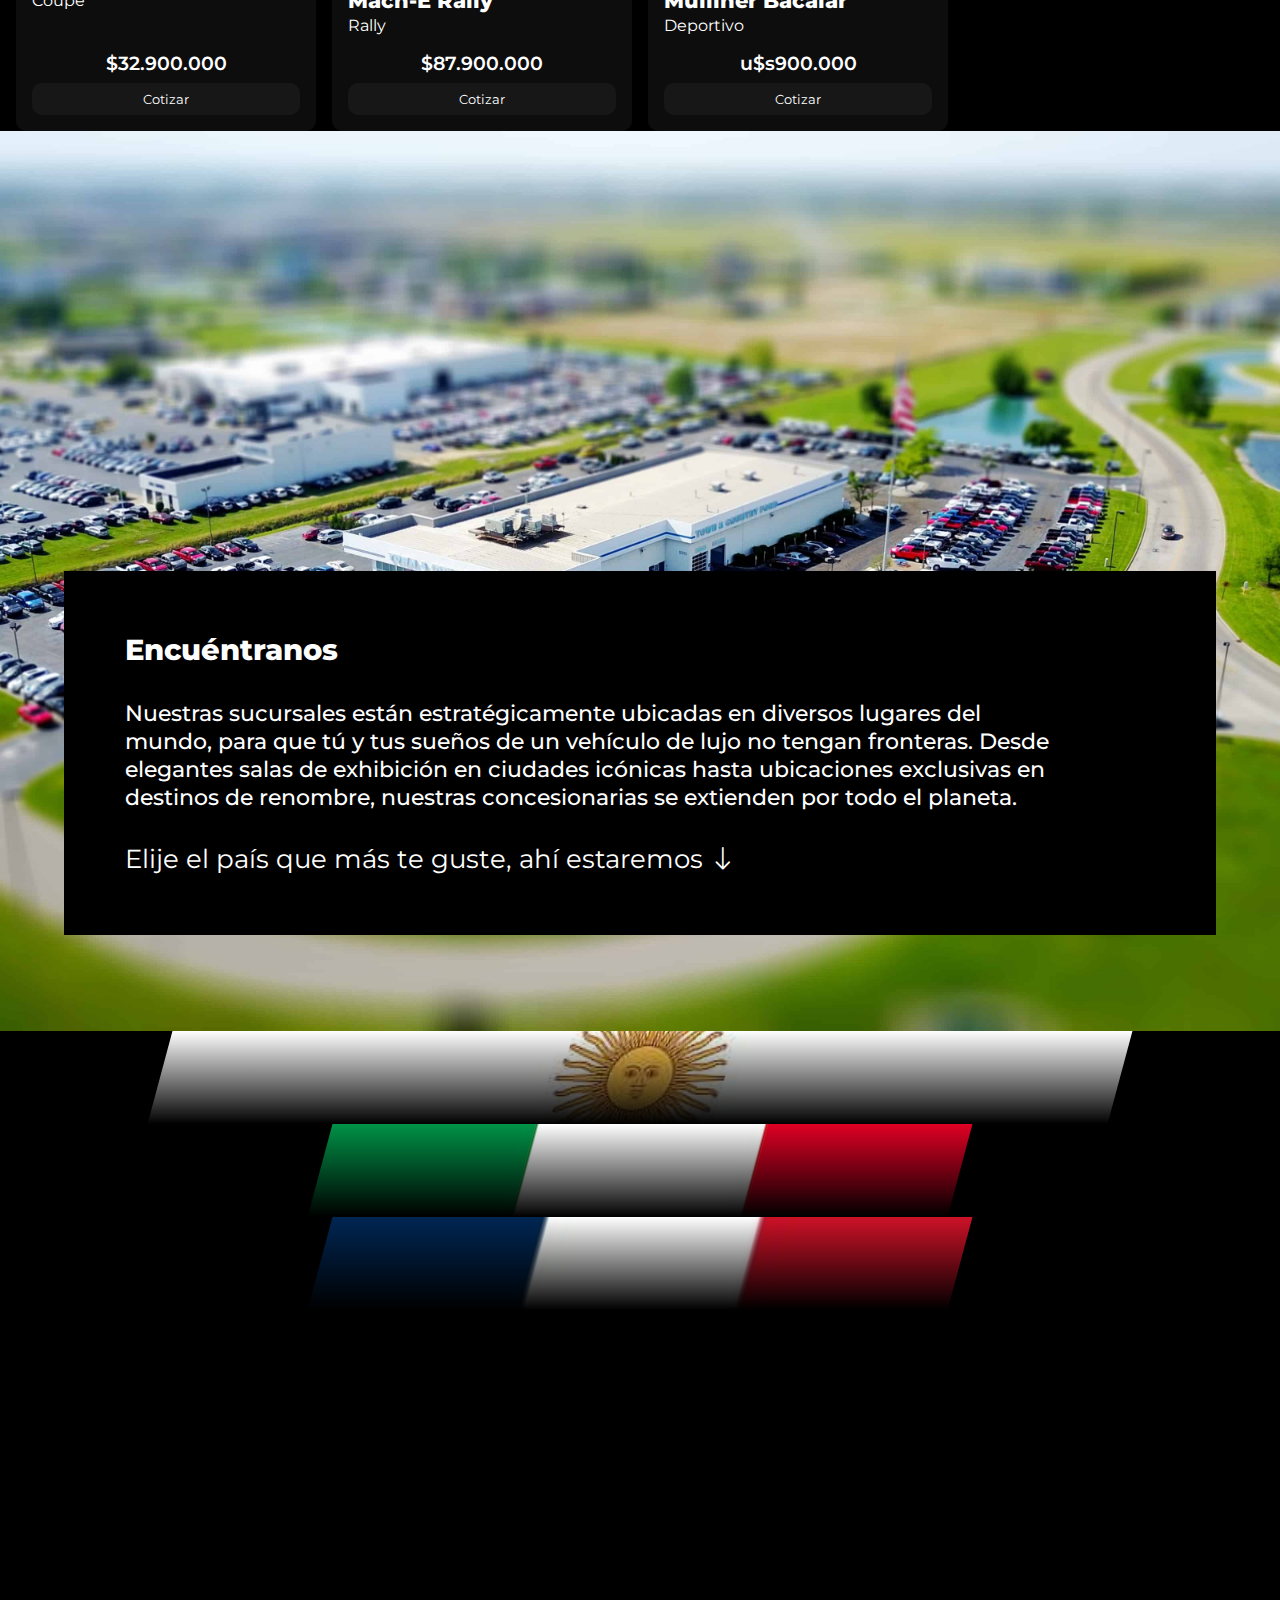
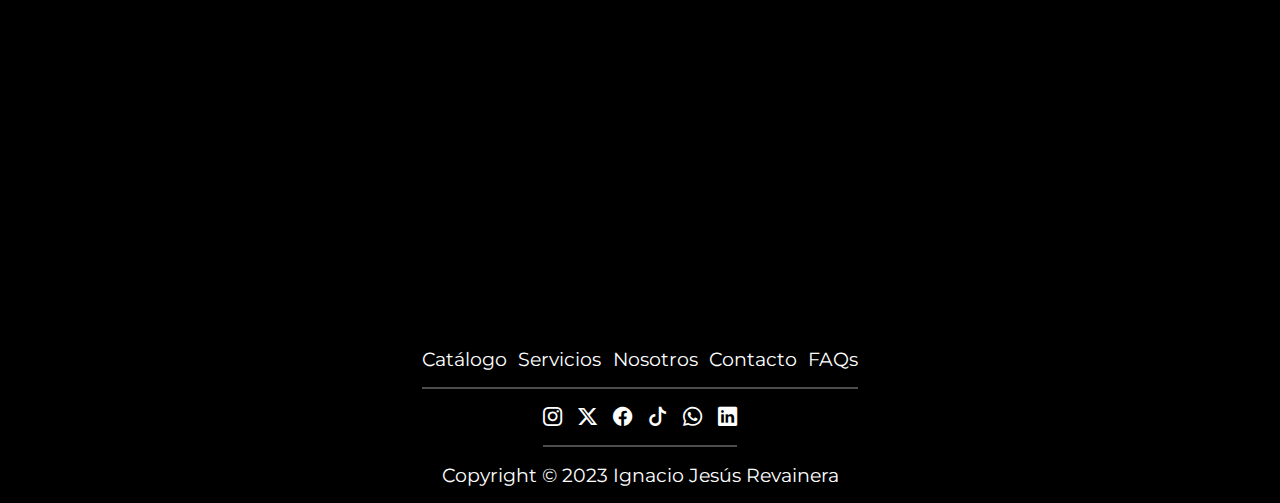
==== commit 0d7459be: "se agregan los estilos de faqs.html" ====
--- a/index.html
+++ b/index.html
@@ -76,19 +76,19 @@
                 </div>
                 <button class="carousel-control-prev" type="button" data-bs-target="#carouselExampleCaptions"
                     data-bs-slide="prev">
-                    <span class="bi bi-caret-left-fill" aria-hidden="true"></span>
+                    <span class="bi bi-caret-left-fill carousel__control__icon" aria-hidden="true"></span>
                     <span class="visually-hidden"></span>
                 </button>
                 <button class="carousel-control-next" type="button" data-bs-target="#carouselExampleCaptions"
                     data-bs-slide="next">
-                    <span class="bi bi-caret-right-fill" aria-hidden="true"></span>
+                    <span class="bi bi-caret-right-fill carousel__control__icon" aria-hidden="true"></span>
                     <span class="visually-hidden"></span>
                 </button>
             </div>
         </section>
         <!-- CIERRE SECTION CAROUSEL -->
 
-        <div class="web">
+        <div class="contenedor">
             <!-- APERTURA SECTION SERVICIOS -->
             <section class="section__servicios">
                 <picture class="servicios__picture">
--- a/css/styles.css
+++ b/css/styles.css
@@ -1,4 +1,4 @@
-@import url('https://fonts.googleapis.com/css2?family=Righteous&family=Roboto:wght@100;300;400;500;700;900&display=swap');
+@import url('https://fonts.googleapis.com/css2?family=Aleo:wght@100;200;300;400;500;600;700;800;900&family=Montserrat:wght@100;200;300;400;500;600;700;800;900&family=Righteous&display=swap');
 
 :root {
     --white: #FFFFFF;
@@ -22,8 +22,6 @@
     --grey-900: #242424;
 
     --border-radius: 10px;
-
-    --bs-navbar-height: 10vh
 }
 
 * {
@@ -35,19 +33,21 @@
     text-decoration: none !important;
     text-wrap: balance;
 
-    font-family: 'Roboto', sans-serif;
+    font-family: 'Montserrat', sans-serif;
     color: var(--white);
 }
 
 body {
     background-color: var(--black);
-}
-
-.web {
+
     display: flex;
     flex-direction: column;
-
-    gap: 1rem;
+    min-height: 100vh;
+}
+
+.main {
+    z-index: 100;
+    flex-grow: 1;
 }
 
 /* HEADER */
@@ -56,8 +56,8 @@
     display: flex;
     align-items: center;
     justify-content: space-between;
-    padding: 0 3rem;
-    width: 100%;
+    align-items: center;
+    padding: 0 2rem;
     height: 10vh;
 
     background: var(--black);
@@ -65,16 +65,16 @@
 
 .header__logo {
     font-family: 'Righteous', sans-serif;
-    font-size: 2rem;
+    font-size: calc(1.5rem + 1vw);
     font-weight: 1000;
-    letter-spacing: 5px;
+    letter-spacing: 4px;
 }
 
 .header__toggler {
     display: none;
 
     background-color: transparent;
-    transition: .2s;
+    transition: all .5s;
 }
 
 .header__toggler:hover {
@@ -82,40 +82,35 @@
 }
 
 .header__toggler i::before {
-    font-size: 2rem;
+    font-size: calc(1.5rem + 1vw);
 }
 
 .nav__enlaces {
     display: flex;
-    gap: .5rem;
+    gap: 1rem;
 }
 
 .nav__enlace {
     display: block;
     font-size: 1rem;
-    font-weight: 700;
+    font-weight: 500;
 }
 
 .header__logo,
 .nav__enlace {
     color: var(--white);
     transition: .2s;
-}
-
-.header__logo:hover,
-.nav__enlace:hover {
-    transform: scale(.95);
 }
 
 .header__logo:hover,
 .nav__enlace:hover {
     color: var(--grey-900);
+    transform: scale(.95);
 }
 
 @media only screen and (max-width: 767px) {
     .header__toggler {
         display: block;
-        cursor: pointer;
     }
 
     .nav {
@@ -129,7 +124,6 @@
         top: 10vh;
         left: 0;
         right: 0;
-        margin: 0 auto;
         background: var(--black-700);
         transition: all .5s;
     }
@@ -138,19 +132,15 @@
         display: flex;
         flex-direction: column;
         align-items: start;
-        padding-left: 3rem;
+        padding-left: 2rem;
         opacity: 0;
         transition: all .1s;
     }
 
-    .nav__enlace {
-        font-size: 1rem;
-        text-align: start;
-    }
-
     .nav.active {
-        height: 20vh;
-        transition: height 0.5s, opacity 0.5s 1s;
+        z-index: 1000;
+        height: 15rem;
+        transition: all 0.5s, opacity 0.5s 1s;
         /* Transición de altura y opacidad con delay */
     }
 
@@ -168,6 +158,9 @@
 /* FOOTER */
 
 .footer {
+    position: relative;
+    z-index: 10;
+
     display: flex;
     flex-direction: column;
     justify-content: center;
@@ -179,14 +172,15 @@
 .footer__enlaces,
 .footer__redes,
 .footer__copyright {
-    padding: 1rem;
+    padding: 1rem 0;
+    margin: 0 1rem;
 }
 
 .footer__enlace,
 .footer__redes a,
 .footer__copyright {
     color: var(--white);
-    font-size: calc(.55em + 1vw);
+    font-size: calc(.4em + 1vw);
     /* Con esto hacemos el tamaño del texto responsive */
     font-weight: 400;
 
@@ -238,6 +232,7 @@
 /* BOTONES */
 
 .button {
+    color: var(--white);
     padding: .5rem 0;
 
     border-radius: var(--border-radius);
--- a/css/index.css
+++ b/css/index.css
@@ -1,8 +1,4 @@
 /* CAROUSEL */
-.section__carousel {
-    z-index: -1;
-}
-
 .carousel,
 .slide {
     height: 90vh;
@@ -26,8 +22,8 @@
 }
 
 .d-block {
-    object-fit: cover;
-    opacity: .6;
+    opacity: .4;
+    object-fit: cover;
 }
 
 .carousel-caption {
@@ -45,14 +41,14 @@
     font-weight: 300;
 }
 
-.carousel-control-prev,
-.carousel-control-next {
+.carousel__control__icon,
+.carousel__control__icon {
     font-size: 3rem;
     transition: all .5s;
 }
 
-.carousel-control-prev:hover,
-.carousel-control-next:hover {
+.carousel-control-prev:hover .carousel__control__icon,
+.carousel-control-next:hover .carousel__control__icon {
     transform: scale(.8);
 }
 
@@ -87,29 +83,32 @@
 }
 
 .servicios__texto {
-    height: 50vh;
-
     display: flex;
     flex-direction: column;
     justify-content: center;
     align-items: start;
+    overflow: hidden;
 
     gap: 2rem;
     padding: 3rem;
 }
 
 .servicios__titulo {
-    font-size: calc(2rem + 1vw);
+    font-size: calc(1rem + 1vw);
     /* Con esto hacemos el tamaño del texto responsive */
+    font-weight: 800;
 }
 
 .servicios__descripcion {
     font-size: calc(.6rem + 1vw);
     /* Con esto hacemos el tamaño del texto responsive */
+    font-weight: 500;
 }
 
 .servicios__link {
     color: var(--white);
+    font-size: calc(.8rem + 1vw);
+    font-weight: 400;
 
     display: flex;
     align-items: center;
@@ -191,8 +190,10 @@
 
     padding-bottom: 2rem;
 
+    font-family: 'Aleo', serif;
+
     font-size: 2rem;
-    font-weight: 400;
+    font-weight: 700;
 
     user-select: none;
 }
@@ -309,7 +310,7 @@
     align-items: start;
 
     gap: 2rem;
-    padding: 3rem;
+    padding: calc(3rem + 1vw);
     margin: 0 4rem;
 
     position: absolute;
@@ -319,17 +320,21 @@
 }
 
 .sucursales__banner__titulo {
-    font-size: calc(2rem + 1vw);
+    font-size: calc(1rem + 1vw);
     /* Con esto hacemos el tamaño del texto responsive */
+    font-weight: 800;
 }
 
 .sucursales__banner__descripcion {
     font-size: calc(.6rem + 1vw);
     /* Con esto hacemos el tamaño del texto responsive */
+    font-weight: 500;
 }
 
 .sucursales__banner__button {
     color: var(--white);
+    font-size: calc(.8rem + 1vw);
+    font-weight: 400;
     transition: all .2s;
 }
 
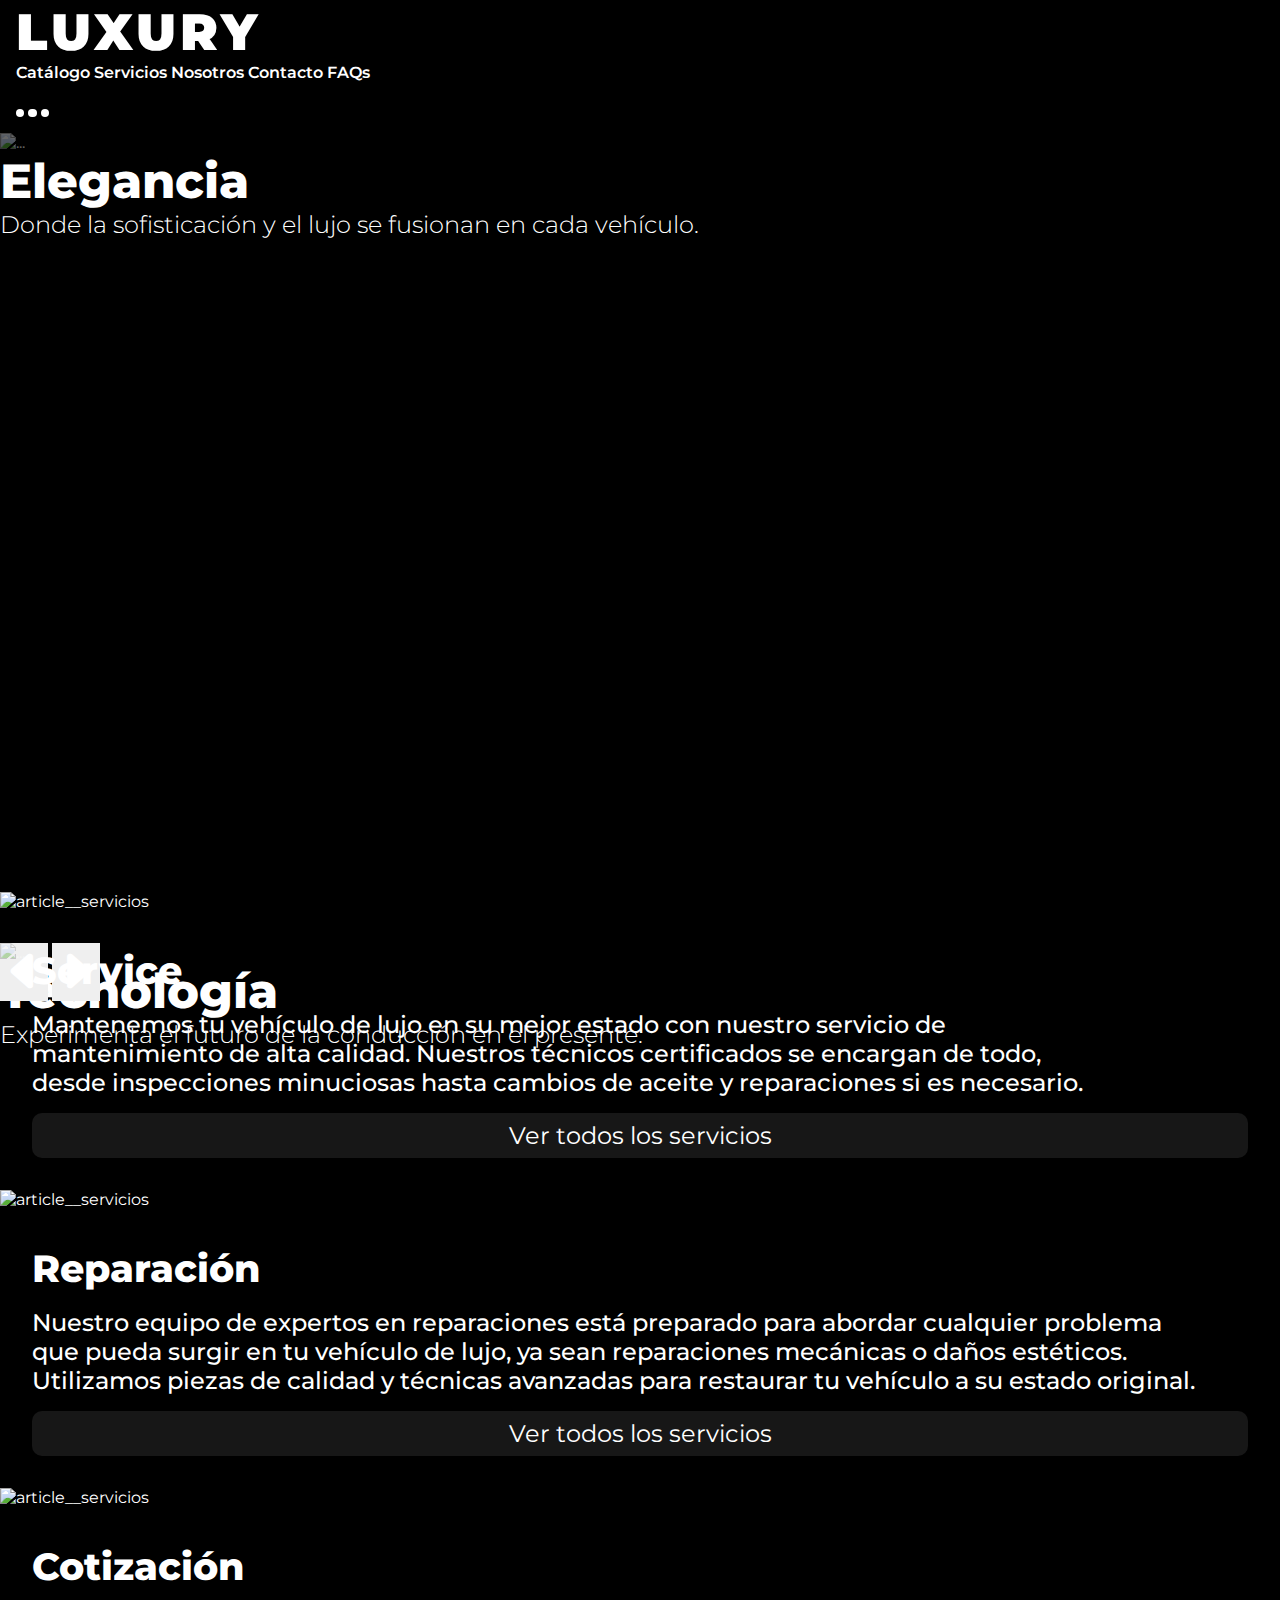
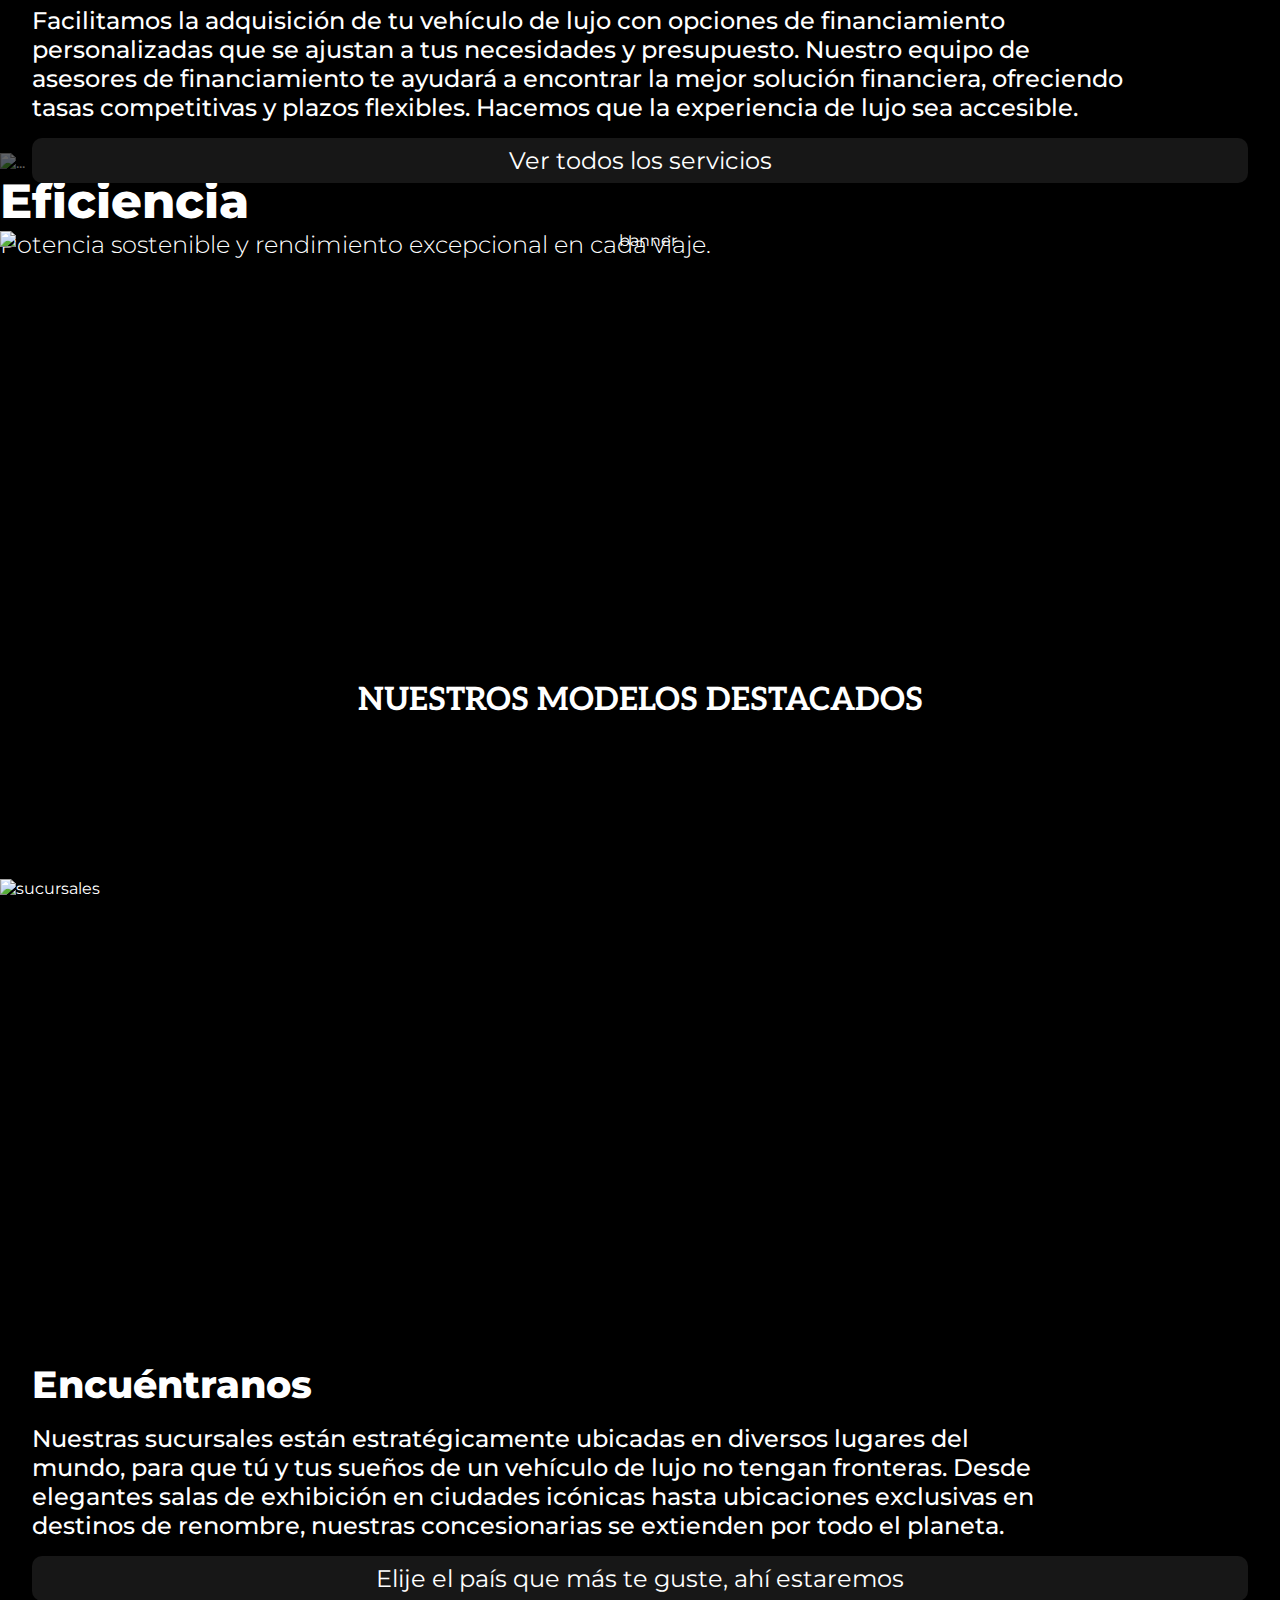
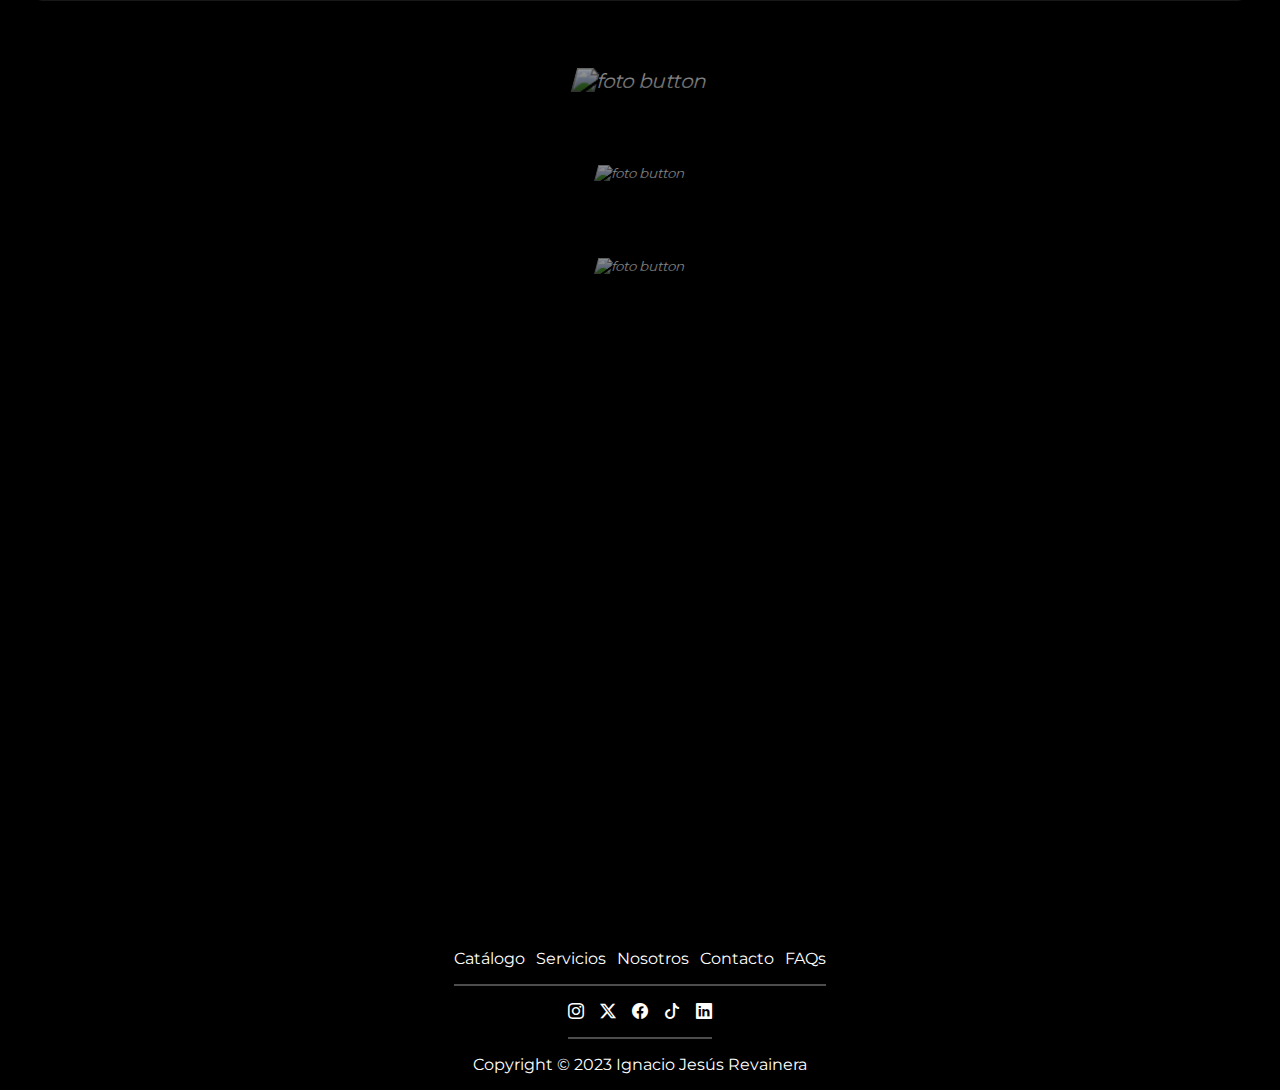
==== commit c58c6221: "se agregaron los enlaces correspondientes a las redes sociales del footer" ====
--- a/index.html
+++ b/index.html
@@ -20,19 +20,25 @@
 
 <body>
 
-    <!-- APERTURA DEL HEADER -->
+    <!-- APERTURA DEL HEADER --> <!-- COMPONENTE DE BOOTSTRAP 1/2 -->
     <header class="header">
-        <a href="./index.html" class="header__logo">LUXURY</a>
-
-        <button class="header__toggler"><i class="bi bi-list"></i></button>
-
-        <nav class="nav">
-            <div class="nav__enlaces">
-                <a class="nav__enlace" href="">Catálogo</a>
-                <a class="nav__enlace" href="">Servicios</a>
-                <a class="nav__enlace" href="">Nosotros</a>
-                <a class="nav__enlace" href="">Contacto</a>
-                <a class="nav__enlace" href="">FAQs</a>
+        <nav class="navbar navbar-expand-lg">
+            <div class="container-fluid">
+                <a class="navbar-brand nav__luxury" href="./index.html">LUXURY</a>
+                <button class="navbar-toggler nav__toggler" type="button" data-bs-toggle="collapse"
+                    data-bs-target="#navbarNavAltMarkup" aria-controls="navbarNavAltMarkup" aria-expanded="false"
+                    aria-label="Toggle navigation">
+                    <span class="navbar-toggler-icon nav__toggler__icon"></span>
+                </button>
+                <div class="collapse navbar-collapse" id="navbarNavAltMarkup">
+                    <div class="navbar-nav">
+                        <a class="nav-link nav__link" href="./html/catalogo.html">Catálogo</a>
+                        <a class="nav-link nav__link" href="./html/servicios.html">Servicios</a>
+                        <a class="nav-link nav__link" href="./html/nosotros.html">Nosotros</a>
+                        <a class="nav-link nav__link" href="./html/contacto.html">Contacto</a>
+                        <a class="nav-link nav__link" href="./html/faqs.html">FAQs</a>
+                    </div>
+                </div>
             </div>
         </nav>
     </header>
@@ -40,7 +46,8 @@
 
     <!-- APERTURA DEL MAIN -->
     <main class="main">
-        <!-- APERTURA SECTION CAROUSEL -->
+
+        <!-- APERTURA SECTION CAROUSEL --> <!-- COMPONENTE DE BOOTSTRAP 2/2 -->
         <section class="section__carousel">
             <div id="carouselExampleCaptions" class="carousel slide">
                 <div class="carousel-indicators">
@@ -53,24 +60,24 @@
                 </div>
                 <div class="carousel-inner">
                     <div class="carousel-item active">
-                        <img src="./assets/carousel (5).jpg" class="d-block w-100" alt="...">
+                        <img src="./assets/carousel/carousel (1).jpg" class="d-block w-100" alt="...">
                         <div class="carousel-caption d-none d-md-block">
-                            <h5>Elegancia</h5>
-                            <p>Donde la sofisticación y el lujo se fusionan en cada vehículo.</p>
+                            <h5 class="titulo">Elegancia</h5>
+                            <p class="parrafo">Donde la sofisticación y el lujo se fusionan en cada vehículo.</p>
                         </div>
                     </div>
                     <div class="carousel-item">
-                        <img src="./assets/carousel (8).jpg" class="d-block w-100" alt="...">
+                        <img src="./assets/carousel/carousel (2).jpg" class="d-block w-100" alt="...">
                         <div class="carousel-caption d-none d-md-block">
-                            <h5>Tecnología</h5>
-                            <p>Experimenta el futuro de la conducción en el presente.</p>
+                            <h5 class="titulo">Tecnología</h5>
+                            <p class="parrafo">Experimenta el futuro de la conducción en el presente.</p>
                         </div>
                     </div>
                     <div class="carousel-item">
-                        <img src="./assets/carousel (4).jpg" class="d-block w-100" alt="...">
+                        <img src="./assets/carousel/carousel (3).jpg" class="d-block w-100" alt="...">
                         <div class="carousel-caption d-none d-md-block">
-                            <h5>Eficiencia</h5>
-                            <p>Potencia sostenible y rendimiento excepcional en cada viaje.</p>
+                            <h5 class="titulo">Eficiencia</h5>
+                            <p class="parrafo">Potencia sostenible y rendimiento excepcional en cada viaje.</p>
                         </div>
                     </div>
                 </div>
@@ -89,265 +96,115 @@
         <!-- CIERRE SECTION CAROUSEL -->
 
         <div class="contenedor">
+
             <!-- APERTURA SECTION SERVICIOS -->
             <section class="section__servicios">
-                <picture class="servicios__picture">
-                    <img src="./assets/web (1).jpg" alt="foto" class="servicios__img" id="serviciosImg1">
-                </picture>
-
-                <div class="servicios__texto">
-                    <h3 class="servicios__titulo">Service</h3>
-                    <p class="servicios__descripcion">
-                        Mantenemos tu vehículo de lujo en su mejor estado con nuestro servicio de mantenimiento de
-                        alta calidad. Nuestros técnicos certificados se encargan de todo, desde inspecciones
-                        minuciosas hasta cambios de aceite y reparaciones si es necesario.
-                    </p>
-                    <a class="servicios__link" href="./html/servicios.html" target="_blank" rel="noopener noreferrer">
-                        Ver todos los servicios
-                        <i class="bi bi-arrow-right"></i>
-                    </a>
-                </div>
-
-                <picture class="servicios__picture">
-                    <img src="./assets/web (3).jpg" alt="foto" class="servicios__img" id="serviciosImg2">
-                </picture>
-
-                <div class="servicios__texto">
-                    <h3 class="servicios__titulo">Reparación</h3>
-                    <p class="servicios__descripcion">
-                        Nuestro equipo de expertos en reparaciones está preparado para abordar cualquier problema
-                        que pueda surgir en tu vehículo de lujo, ya sean reparaciones mecánicas o daños estéticos.
-                        Utilizamos piezas de calidad y técnicas avanzadas para restaurar tu vehículo a su estado
-                        original.
-                    </p>
-                    <a class="servicios__link" href="./html/servicios.html" target="_blank" rel="noopener noreferrer">
-                        Ver todos los servicios
-                        <i class="bi bi-arrow-right"></i>
-                    </a>
-                </div>
-
-                <picture class="servicios__picture">
-                    <img src="./assets/web (14).jpg" alt="foto" class="servicios__img" id="serviciosImg3">
-                </picture>
-
-                <div class="servicios__texto">
-                    <h3 class="servicios__titulo">Cotización</h3>
-                    <p class="servicios__descripcion">
-                        Facilitamos la adquisición de tu vehículo de lujo con opciones de financiamiento
-                        personalizadas que se ajustan a tus necesidades y presupuesto. Nuestro equipo de asesores de
-                        financiamiento te ayudará a encontrar la mejor solución financiera, ofreciendo tasas
-                        competitivas y plazos flexibles. Hacemos que la experiencia de lujo sea accesible.
-                    </p>
-                    <a class="servicios__link" href="./html/servicios.html" target="_blank" rel="noopener noreferrer">
-                        Ver todos los servicios
-                        <i class="bi bi-arrow-right"></i>
-                    </a>
-                </div>
+                <article>
+                    <img src="./assets/luxury/service.jpg" alt="article__servicios" class="img">
+
+                    <div class="texto">
+                        <h2 class="titulo">Service</h2>
+                        <p class="parrafo">
+                            Mantenemos tu vehículo de lujo en su mejor estado con nuestro servicio de mantenimiento de
+                            alta calidad. Nuestros técnicos certificados se encargan de todo, desde inspecciones
+                            minuciosas hasta cambios de aceite y reparaciones si es necesario.
+                        </p>
+                        <a class="button" href="./html/servicios.html" target="_blank" rel="noopener noreferrer">Ver
+                            todos los servicios</a>
+                    </div>
+                </article>
+
+                <article>
+                    <img src="./assets/luxury/reparacion.jpg" alt="article__servicios" class="img">
+
+                    <div class="texto">
+                        <h2 class="titulo">Reparación</h2>
+                        <p class="parrafo">
+                            Nuestro equipo de expertos en reparaciones está preparado para abordar cualquier problema
+                            que pueda surgir en tu vehículo de lujo, ya sean reparaciones mecánicas o daños estéticos.
+                            Utilizamos piezas de calidad y técnicas avanzadas para restaurar tu vehículo a su estado
+                            original.
+                        </p>
+                        <a class="button" href="./html/servicios.html" target="_blank" rel="noopener noreferrer">Ver
+                            todos los servicios</a>
+                    </div>
+                </article>
+
+                <article>
+                    <img src="./assets/luxury/cotizacion.jpg" alt="article__servicios" class="img">
+
+                    <div class="texto">
+                        <h2 class="titulo">Cotización</h2>
+                        <p class="parrafo">
+                            Facilitamos la adquisición de tu vehículo de lujo con opciones de financiamiento
+                            personalizadas que se ajustan a tus necesidades y presupuesto. Nuestro equipo de asesores de
+                            financiamiento te ayudará a encontrar la mejor solución financiera, ofreciendo tasas
+                            competitivas y plazos flexibles. Hacemos que la experiencia de lujo sea accesible.
+                        </p>
+                        <a class="button" href="./html/servicios.html" target="_blank" rel="noopener noreferrer">Ver
+                            todos los servicios</a>
+                    </div>
+                </article>
             </section>
             <!-- CIERRE SECTION SERVICIOS -->
 
             <!-- APERTURA SECTION CATALOGO -->
             <section class="section__catalogo">
-                <div class="catalogo__banner">
-                    <img src="./assets/web (10).jpg" alt="banner" class="catalogo__banner__img">
-                    <h2 class="catalogo__banner__titulo">
-                        NUESTROS MODELOS
+                <div class="banner">
+                    <img src="./assets/luxury/modelos.jpg" alt="banner" class="img">
+
+                    <h2 class="titulo catalogo__banner__titulo">
+                        NUESTROS MODELOS DESTACADOS
                     </h2>
                 </div>
 
-                <div class="catalogo__main">
-                    <div class="card__catalogo">
-                        <img src="./assets/catalogo (8).jpg" alt="card__img" class="card__img">
-                        <div class="card__body">
-                            <div class="card__info">
-                                <h3 class="card__nombre">Ferrari Roma Spider</h3>
-                                <h4 class="card__categoria">Deportivo</h4>
-                            </div>
-                            <div class="card__footer">
-                                <p class="card__precio">u$s45.500</p>
-                                <button class="button">Cotizar</button>
-                            </div>
-                        </div>
-                    </div>
-                    <div class="card__catalogo">
-                        <img src="./assets/catalogo (7).jpg" alt="card__img" class="card__img">
-                        <div class="card__body">
-                            <div class="card__info">
-                                <h3 class="card__nombre">Porsche 718 Boxster Style Edition</h3>
-                                <h4 class="card__categoria">Deportivo</h4>
-                            </div>
-                            <div class="card__footer">
-                                <p class="card__precio">u$s55.500</p>
-                                <button class="button">Cotizar</button>
-                            </div>
-                        </div>
-                    </div>
-                    <div class="card__catalogo">
-                        <img src="./assets/catalogo (11).jpg" alt="card__img" class="card__img">
-                        <div class="card__body">
-                            <div class="card__info">
-                                <h3 class="card__nombre">Ferrari SF90 XX Stradale</h3>
-                                <h4 class="card__categoria">Superdeportivo</h4>
-                            </div>
-                            <div class="card__footer">
-                                <p class="card__precio">u$s145.500</p>
-                                <button class="button">Cotizar</button>
-                            </div>
-                        </div>
-                    </div>
-                    <div class="card__catalogo">
-                        <img src="./assets/catalogo (9).jpg" alt="card__img" class="card__img">
-                        <div class="card__body">
-                            <div class="card__info">
-                                <h3 class="card__nombre">Toyota Hilux GR Sport II Double Cab</h3>
-                                <h4 class="card__categoria">Pick Up</h4>
-                            </div>
-                            <div class="card__footer">
-                                <p class="card__precio">$60.395.000</p>
-                                <button class="button">Cotizar</button>
-                            </div>
-                        </div>
-                    </div>
-                    <div class="card__catalogo">
-                        <img src="./assets/catalogo (6).jpg" alt="card__img" class="card__img">
-                        <div class="card__body">
-                            <div class="card__info">
-                                <h3 class="card__nombre">Hennessey Cadillac CT5-V Blackwing H1000</h3>
-                                <h4 class="card__categoria">Deportivo</h4>
-                            </div>
-                            <div class="card__footer">
-                                <p class="card__precio">u$s239.900</p>
-                                <button class="button">Cotizar</button>
-                            </div>
-                        </div>
-                    </div>
-                    <div class="card__catalogo">
-                        <img src="./assets/catalogo (5).jpg" alt="card__img" class="card__img">
-                        <div class="card__body">
-                            <div class="card__info">
-                                <h3 class="card__nombre">Honda Prologue Elite</h3>
-                                <h4 class="card__categoria">SUV</h4>
-                            </div>
-                            <div class="card__footer">
-                                <p class="card__precio">$32.900.000</p>
-                                <button class="button">Cotizar</button>
-                            </div>
-                        </div>
-                    </div>
-                    <div class="card__catalogo">
-                        <img src="./assets/catalogo (1).jpg" alt="card__img" class="card__img">
-                        <div class="card__body">
-                            <div class="card__info">
-                                <h3 class="card__nombre">Chevrolet Traverse High Country</h3>
-                                <h4 class="card__categoria">SUV</h4>
-                            </div>
-                            <div class="card__footer">
-                                <p class="card__precio">u$s339.900</p>
-                                <button class="button">Cotizar</button>
-                            </div>
-                        </div>
-                    </div>
-                    <div class="card__catalogo">
-                        <img src="./assets/catalogo (4).jpg" alt="card__img" class="card__img">
-                        <div class="card__body">
-                            <div class="card__info">
-                                <h3 class="card__nombre">Bugatti Chiron Pur Sport</h3>
-                                <h4 class="card__categoria">Deportivo</h4>
-                            </div>
-                            <div class="card__footer">
-                                <p class="card__precio">u$s139.900</p>
-                                <button class="button">Cotizar</button>
-                            </div>
-                        </div>
-                    </div>
-                    <div class="card__catalogo">
-                        <img src="./assets/catalogo (2).jpg" alt="card__img" class="card__img">
-                        <div class="card__body">
-                            <div class="card__info">
-                                <h3 class="card__nombre">Audi SQ8 TFSI</h3>
-                                <h4 class="card__categoria">Coupé</h4>
-                            </div>
-                            <div class="card__footer">
-                                <p class="card__precio">$32.900.000</p>
-                                <button class="button">Cotizar</button>
-                            </div>
-                        </div>
-                    </div>
-                    <div class="card__catalogo">
-                        <img src="./assets/catalogo (10).jpg" alt="card__img" class="card__img">
-                        <div class="card__body">
-                            <div class="card__info">
-                                <h3 class="card__nombre">Ford Mustang Mach-E Rally</h3>
-                                <h4 class="card__categoria">Rally</h4>
-                            </div>
-                            <div class="card__footer">
-                                <p class="card__precio">$87.900.000</p>
-                                <button class="button">Cotizar</button>
-                            </div>
-                        </div>
-                    </div>
-                    <div class="card__catalogo">
-                        <img src="./assets/catalogo (3).jpg" alt="card__img" class="card__img">
-                        <div class="card__body">
-                            <div class="card__info">
-                                <h3 class="card__nombre">Bentley Mulliner Bacalar</h3>
-                                <h4 class="card__categoria">Deportivo</h4>
-                            </div>
-                            <div class="card__footer">
-                                <p class="card__precio">u$s900.000</p>
-                                <button class="button">Cotizar</button>
-                            </div>
-                        </div>
-                    </div>
+                <div class="container__cards" id="catalogo">
+                    <!-- MEDIANTE JS DESPLIEGO EL CATÁLOGO -->
                 </div>
             </section>
             <!-- CIERRE SECTION CATALOGO -->
 
             <!-- APERTURA SECTION SUCURSALES -->
             <section class="section__sucursales">
-                <div class="sucursales__banner">
-                    <img src="./assets/web (2).jpg" alt="foto" class="sucursales__banner__img">
-
-
-                    <div class="sucursales__banner__texto">
-                        <h3 class="sucursales__banner__titulo">Encuéntranos</h3>
-                        <p class="sucursales__banner__descripcion">
+                <div class="banner">
+                    <img src="./assets/luxury/encuentranos.jpg" alt="sucursales" class="img">
+
+                    <div class="texto">
+                        <h2 class="titulo">Encuéntranos</h2>
+                        <p class="parrafo">
                             Nuestras sucursales están estratégicamente ubicadas en diversos lugares del mundo, para que
-                            tú y
-                            tus sueños de un vehículo de lujo no tengan fronteras. Desde elegantes salas de exhibición
-                            en
-                            ciudades icónicas hasta ubicaciones exclusivas en destinos de renombre, nuestras
-                            concesionarias
-                            se extienden por todo el planeta.
-                        </p>
-                        <a class="sucursales__banner__button" href="#sucursalesMapas">
-                            Elije el país que más te guste, ahí estaremos <i class="bi bi-arrow-down"></i>
+                            tú y tus sueños de un vehículo de lujo no tengan fronteras. Desde elegantes salas de
+                            exhibición en ciudades icónicas hasta ubicaciones exclusivas en destinos de renombre,
+                            nuestras concesionarias se extienden por todo el planeta.
+                        </p>
+                        <a class="button" href="#sucursalesMapas">
+                            Elije el país que más te guste, ahí estaremos
                         </a>
                     </div>
                 </div>
 
                 <div class="sucursales__main" id="sucursalesMapas">
                     <button class="sucursales__button" id="concesionariaAudi">
-                        <img src="./assets/argentina.jpg" alt="foto button" class="sucursales__bandera activo"
+                        <img src="./assets/banderas/argentina.jpg" alt="foto button" class="sucursales__bandera activo"
                             id="banderaArgentina">
                     </button>
 
                     <button class="sucursales__button" id="concesionariaMaserati">
-                        <img src="./assets/italia.jpg" alt="foto button" class="sucursales__bandera "
+                        <img src="./assets/banderas/italia.jpg" alt="foto button" class="sucursales__bandera "
                             id="banderaItalia">
                     </button>
 
                     <button class="sucursales__button" id="concesionariaMcLaren">
-                        <img src="./assets/francia.jpg" alt="foto button" class="sucursales__bandera"
+                        <img src="./assets/banderas/francia.jpg" alt="foto button" class="sucursales__bandera"
                             id="banderaFrancia">
                     </button>
 
-                    <iframe class="sucursales__mapa" id="mapaConcesionariaAudi"
+                    <iframe class="sucursales__mapa visible" id="mapaConcesionariaAudi"
                         src="https://www.google.com/maps/embed?pb=!1m18!1m12!1m3!1d3283.522683648461!2d-58.432428699999996!3d-34.61622949999999!2m3!1f0!2f0!3f0!3m2!1i1024!2i768!4f13.1!3m3!1m2!1s0x95bcca4390eb1209%3A0x1f3b420ef2d94aab!2sAv.%20Rivadavia%204751%2C%20C1424CEC%20CABA!5e0!3m2!1ses-419!2sar!4v1698873170851!5m2!1ses-419!2sar"
                         width="600" height="450" style="border:0;" allowfullscreen="" loading="lazy"
                         referrerpolicy="no-referrer-when-downgrade"></iframe>
 
-                    <iframe class="sucursales__mapa visible" id="mapaConcesionariaMaserati"
+                    <iframe class="sucursales__mapa" id="mapaConcesionariaMaserati"
                         src="https://www.google.com/maps/embed?pb=!1m18!1m12!1m3!1d1484.5709059574972!2d12.49131154241204!3d41.91131008135689!2m3!1f0!2f0!3f0!3m2!1i1024!2i768!4f13.1!3m3!1m2!1s0x132f61068559435f%3A0xc2c218b0b50e79a0!2sMaserati!5e0!3m2!1ses-419!2sar!4v1698793904162!5m2!1ses-419!2sar"
                         width="600" height="450" style="border:0;" allowfullscreen="" loading="lazy"
                         referrerpolicy="no-referrer-when-downgrade">
@@ -361,12 +218,8 @@
             </section>
             <!-- CIERRE SECTION SUCURSALES -->
 
-            <!-- APERTURA SECTION APP -->
-            <section class="section__app">
-
-            </section>
-            <!-- CIERRE SECTION APP -->
         </div>
+
     </main>
     <!-- CIERRE DEL MAIN -->
 
@@ -381,12 +234,11 @@
         </div>
 
         <div class="footer__redes">
-            <a href="#" target="_blank" class="bi bi-instagram"></a>
-            <a href="#" target="_blank" class="bi bi-twitter-x"></a>
-            <a href="#" target="_blank" class="bi bi-facebook"></a>
-            <a href="#" target="_blank" class="bi bi-tiktok"></a>
-            <a href="#" target="_blank" class="bi bi-whatsapp"></a>
-            <a href="#" target="_blank" class="bi bi-linkedin"></a>
+            <a href="https://www.instagram.com/audi/" target="_blank" class="bi bi-instagram"></a>
+            <a href="https://twitter.com/ScuderiaFerrari" target="_blank" class="bi bi-twitter-x"></a>
+            <a href="https://www.facebook.com/MercedesBenz" target="_blank" class="bi bi-facebook"></a>
+            <a href="https://www.tiktok.com/@astonmartin?lang=es" target="_blank" class="bi bi-tiktok"></a>
+            <a href="www.linkedin.com/in/ignaciorevainera" target="_blank" class="bi bi-linkedin"></a>
         </div>
 
         <p class="footer__copyright">Copyright &copy; 2023 Ignacio Jesús Revainera</p>
@@ -395,6 +247,7 @@
 
     <!-- JAVASCRIPT -->
     <script type="text/javascript" src="./js/script.js"></script>
+    <script type="text/javascript" src="./js/index.js"></script>
 
     <!-- BOOTSTRAP SCRIPT -->
     <script src="https://cdn.jsdelivr.net/npm/bootstrap@5.3.2/dist/js/bootstrap.min.js"
--- a/css/styles.css
+++ b/css/styles.css
@@ -22,6 +22,11 @@
     --grey-900: #242424;
 
     --border-radius: 10px;
+
+    --font-size-fluid-0: clamp(.75rem, 1.5vw, 1rem);
+    --font-size-fluid-1: clamp(1rem, 2vw, 1.5rem);
+    --font-size-fluid-2: clamp(1.4rem, 3vw, 2.5rem);
+    --font-size-fluid-3: clamp(2rem, 4vw, 3.5rem);
 }
 
 * {
@@ -50,109 +55,63 @@
     flex-grow: 1;
 }
 
+.contenedor {
+    display: flex;
+    flex-direction: column;
+    gap: 1rem;
+}
+
 /* HEADER */
 
 .header {
-    display: flex;
-    align-items: center;
-    justify-content: space-between;
-    align-items: center;
-    padding: 0 2rem;
-    height: 10vh;
-
-    background: var(--black);
-}
-
-.header__logo {
-    font-family: 'Righteous', sans-serif;
-    font-size: calc(1.5rem + 1vw);
+    background-color: var(--black);
+    padding: 0 1rem;
+}
+
+.navbar {
+    background-color: var(--black);
+}
+
+.container-fluid {
+    background-color: var(--black);
+}
+
+.nav__luxury {
+    font-size: var(--font-size-fluid-3);
     font-weight: 1000;
     letter-spacing: 4px;
-}
-
-.header__toggler {
-    display: none;
-
-    background-color: transparent;
-    transition: all .5s;
-}
-
-.header__toggler:hover {
+
+    transition: all .2s;
+}
+
+.nav__toggler {
+    border: none !important;
+    outline: none !important;
+    box-shadow: none !important;
+
+    transition: all .2s;
+}
+
+.nav__link {
+    color: var(--white);
+    font-weight: 600;
+}
+
+.nav__toggler:hover {
     transform: rotate(90deg);
 }
 
-.header__toggler i::before {
-    font-size: calc(1.5rem + 1vw);
-}
-
-.nav__enlaces {
-    display: flex;
-    gap: 1rem;
-}
-
-.nav__enlace {
-    display: block;
-    font-size: 1rem;
-    font-weight: 500;
-}
-
-.header__logo,
-.nav__enlace {
-    color: var(--white);
-    transition: .2s;
-}
-
-.header__logo:hover,
-.nav__enlace:hover {
+.nav__luxury:hover,
+.nav__link:hover {
     color: var(--grey-900);
-    transform: scale(.95);
-}
-
-@media only screen and (max-width: 767px) {
-    .header__toggler {
-        display: block;
-    }
-
-    .nav {
-        display: flex;
-        justify-content: start;
-        align-items: center;
-        position: absolute;
-        z-index: 10;
-        width: 100%;
-        height: 0;
-        top: 10vh;
-        left: 0;
-        right: 0;
-        background: var(--black-700);
-        transition: all .5s;
-    }
-
-    .nav__enlaces {
-        display: flex;
-        flex-direction: column;
-        align-items: start;
-        padding-left: 2rem;
-        opacity: 0;
-        transition: all .1s;
-    }
-
-    .nav.active {
-        z-index: 1000;
-        height: 15rem;
-        transition: all 0.5s, opacity 0.5s 1s;
-        /* Transición de altura y opacidad con delay */
-    }
-
-    .nav.active .nav__enlaces {
-        opacity: 1;
-        transition: opacity 0.5s 1s;
-        /* Transición de opacidad sin delay */
-    }
-
-    .rotate {
-        transform: rotate(90deg);
-    }
+}
+
+.nav__luxury:hover {
+    transform: scale(.9);
+}
+
+.rotate {
+    transform: rotate(90deg);
 }
 
 /* FOOTER */
@@ -180,8 +139,7 @@
 .footer__redes a,
 .footer__copyright {
     color: var(--white);
-    font-size: calc(.4em + 1vw);
-    /* Con esto hacemos el tamaño del texto responsive */
+    font-size: var(--font-size-fluid-0);
     font-weight: 400;
 
     transition: .2s;
@@ -217,6 +175,121 @@
     user-select: none;
 }
 
+/* TEXTO */
+
+.banner {
+    display: flex;
+    flex-direction: column;
+}
+
+.texto {
+    display: flex;
+    flex-direction: column;
+    justify-content: center;
+    align-items: start;
+
+    gap: 1rem;
+    padding: 2rem;
+}
+
+.titulo {
+    font-size: var(--font-size-fluid-2);
+    font-weight: 800;
+}
+
+.parrafo {
+    font-size: var(--font-size-fluid-1);
+    font-weight: 500;
+}
+
+.img {
+    width: 100%;
+    height: 50vh;
+    object-fit: cover;
+    overflow: hidden;
+
+    transition: all .2s;
+}
+
+.img:hover {
+    opacity: .5;
+}
+
+/* CATÁLOGO */
+
+.container__cards {
+    display: grid;
+    grid-auto-rows: auto;
+    grid-template-columns: repeat(auto-fill, minmax(min(100%, 15rem), 1fr));
+
+    gap: 1rem;
+    padding: 1rem;
+}
+
+.card__container {
+    display: flex;
+    flex-direction: column;
+    justify-content: start;
+
+    background-color: var(--black-500);
+    border-radius: var(--border-radius);
+
+    transition: all .2s;
+}
+
+.card__img {
+    border-radius: var(--border-radius);
+}
+
+.card__body {
+    display: flex;
+    flex-direction: column;
+    justify-content: space-between;
+
+    height: 100%;
+    padding: 1rem;
+    gap: 1rem;
+}
+
+.card__info {
+    display: flex;
+    flex-direction: column;
+    justify-content: start;
+    align-items: start;
+
+    gap: .2rem;
+}
+
+.card__footer {
+    display: flex;
+    flex-direction: column;
+
+    gap: .5rem;
+}
+
+.card__nombre {
+    font-size: var(--font-size-fluid-1);
+    font-weight: 800;
+    text-align: start;
+}
+
+.card__categoria {
+    font-size: var(--font-size-fluid-0);
+    font-weight: 400;
+}
+
+.card__precio {
+    margin: 0;
+    padding: 0;
+    text-align: center;
+    font-size: var(--font-size-fluid-1);
+    font-weight: 600;
+}
+
+.card__container:hover {
+    transform: scale(.95);
+}
+
 /* ICONOS */
 
 i {
@@ -232,14 +305,21 @@
 /* BOTONES */
 
 .button {
-    color: var(--white);
-    padding: .5rem 0;
+    align-self: stretch;
+    user-select: none;
+    cursor: pointer;
+
+    color: var(--white);
+    font-size: var(--font-size-fluid-1);
+    font-weight: 400;
+    text-align: center;
+    padding: .5rem 1rem;
 
     border-radius: var(--border-radius);
     background-color: var(--black-100);
 
-    transition-property: background-color transform;
-    transition-duration: .5s;
+    transition-property: background-color, transform;
+    transition-duration: .2s;
 }
 
 .button:hover {
@@ -252,4 +332,36 @@
     transform: scale(.95);
     color: var(--white);
     background-color: var(--grey-800);
+}
+
+/* INPUTS */
+
+input,
+select,
+textarea {
+    background-color: var(--black-100) !important;
+    border: 2px solid var(--grey-600) !important;
+    outline: none !important;
+    box-shadow: none !important;
+
+    transition: all .2s !important;
+}
+
+input:hover,
+textarea:hover {
+    background-color: var(--black-400) !important;
+}
+
+input:focus,
+textarea:focus {
+    background-color: var(--black) !important;
+}
+
+input:active,
+textarea:active {
+    background-color: var(--black) !important;
+}
+
+textarea {
+    resize: none;
 }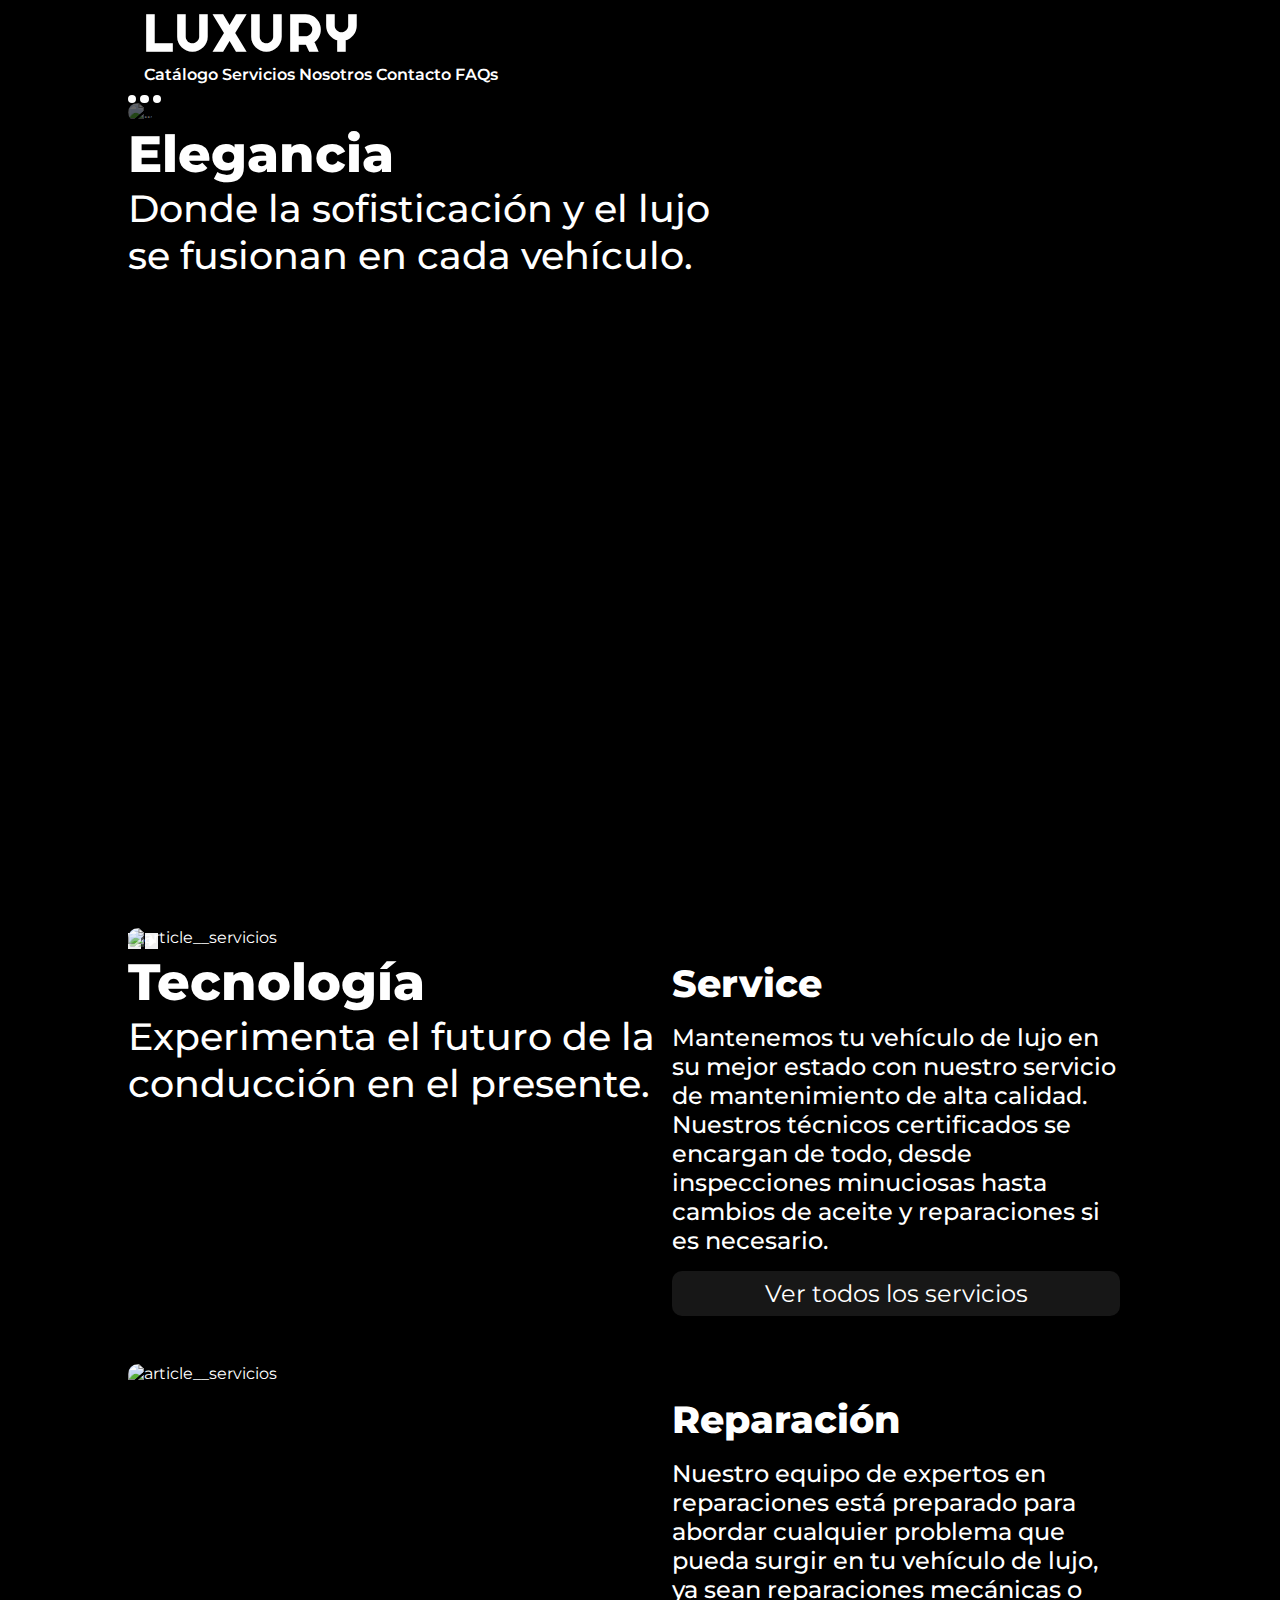
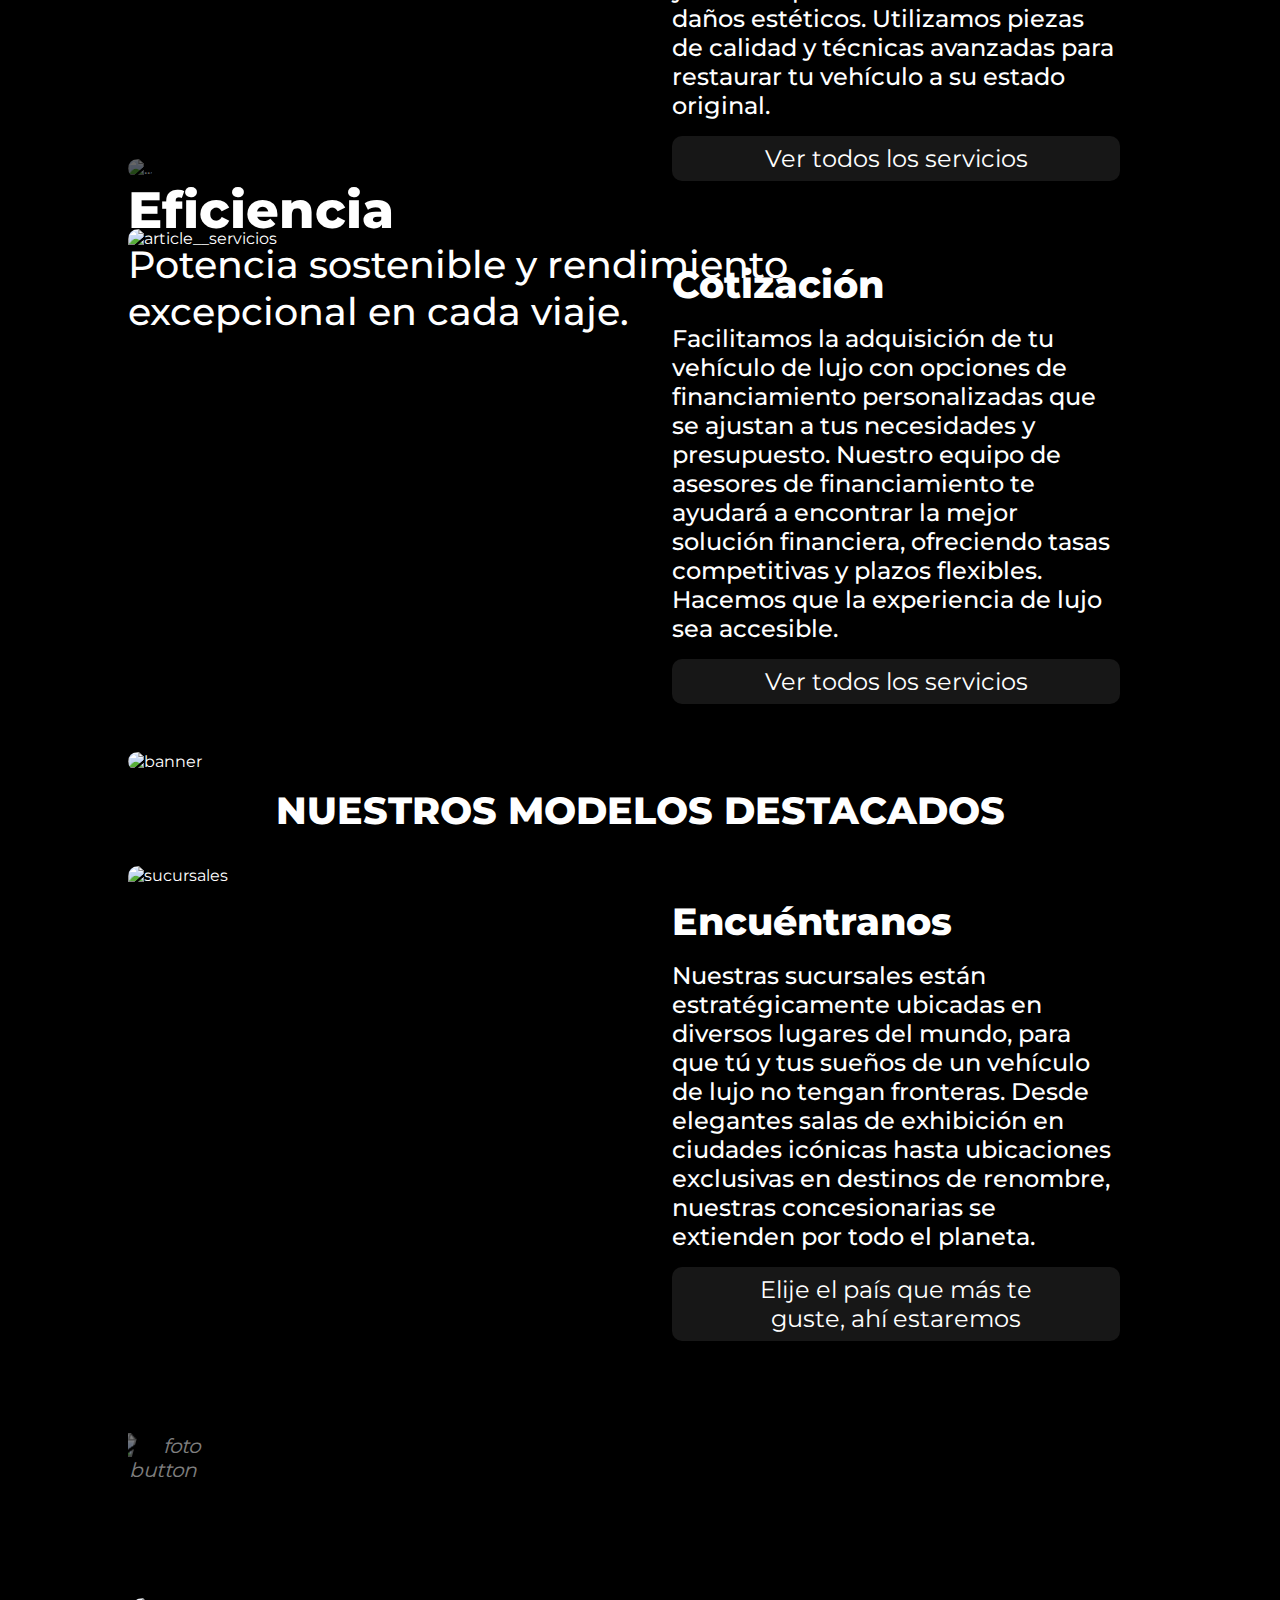
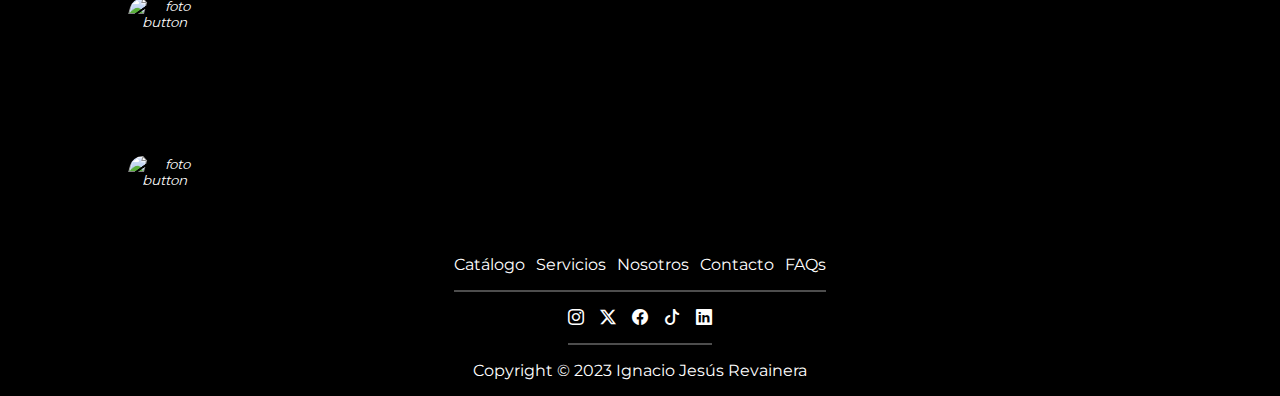
==== commit 94bd6573: "se corrigieron problemas de gap en algunos html y se modificaron estilos" ====
--- a/index.html
+++ b/index.html
@@ -20,89 +20,89 @@
 
 <body>
 
-    <!-- APERTURA DEL HEADER --> <!-- COMPONENTE DE BOOTSTRAP 1/2 -->
-    <header class="header">
-        <nav class="navbar navbar-expand-lg">
-            <div class="container-fluid">
-                <a class="navbar-brand nav__luxury" href="./index.html">LUXURY</a>
-                <button class="navbar-toggler nav__toggler" type="button" data-bs-toggle="collapse"
-                    data-bs-target="#navbarNavAltMarkup" aria-controls="navbarNavAltMarkup" aria-expanded="false"
-                    aria-label="Toggle navigation">
-                    <span class="navbar-toggler-icon nav__toggler__icon"></span>
-                </button>
-                <div class="collapse navbar-collapse" id="navbarNavAltMarkup">
-                    <div class="navbar-nav">
-                        <a class="nav-link nav__link" href="./html/catalogo.html">Catálogo</a>
-                        <a class="nav-link nav__link" href="./html/servicios.html">Servicios</a>
-                        <a class="nav-link nav__link" href="./html/nosotros.html">Nosotros</a>
-                        <a class="nav-link nav__link" href="./html/contacto.html">Contacto</a>
-                        <a class="nav-link nav__link" href="./html/faqs.html">FAQs</a>
-                    </div>
-                </div>
-            </div>
-        </nav>
-    </header>
-    <!-- CIERRE DEL HEADER -->
-
-    <!-- APERTURA DEL MAIN -->
-    <main class="main">
-
-        <!-- APERTURA SECTION CAROUSEL --> <!-- COMPONENTE DE BOOTSTRAP 2/2 -->
-        <section class="section__carousel">
-            <div id="carouselExampleCaptions" class="carousel slide">
-                <div class="carousel-indicators">
-                    <button id="carouselIndicatorButton" type="button" data-bs-target="#carouselExampleCaptions"
-                        data-bs-slide-to="0" class="active" aria-current="true" aria-label="Slide 1"></button>
-                    <button id="carouselIndicatorButton" type="button" data-bs-target="#carouselExampleCaptions"
-                        data-bs-slide-to="1" aria-label="Slide 2"></button>
-                    <button id="carouselIndicatorButton" type="button" data-bs-target="#carouselExampleCaptions"
-                        data-bs-slide-to="2" aria-label="Slide 3"></button>
-                </div>
-                <div class="carousel-inner">
-                    <div class="carousel-item active">
-                        <img src="./assets/carousel/carousel (1).jpg" class="d-block w-100" alt="...">
-                        <div class="carousel-caption d-none d-md-block">
-                            <h5 class="titulo">Elegancia</h5>
-                            <p class="parrafo">Donde la sofisticación y el lujo se fusionan en cada vehículo.</p>
-                        </div>
-                    </div>
-                    <div class="carousel-item">
-                        <img src="./assets/carousel/carousel (2).jpg" class="d-block w-100" alt="...">
-                        <div class="carousel-caption d-none d-md-block">
-                            <h5 class="titulo">Tecnología</h5>
-                            <p class="parrafo">Experimenta el futuro de la conducción en el presente.</p>
-                        </div>
-                    </div>
-                    <div class="carousel-item">
-                        <img src="./assets/carousel/carousel (3).jpg" class="d-block w-100" alt="...">
-                        <div class="carousel-caption d-none d-md-block">
-                            <h5 class="titulo">Eficiencia</h5>
-                            <p class="parrafo">Potencia sostenible y rendimiento excepcional en cada viaje.</p>
-                        </div>
-                    </div>
-                </div>
-                <button class="carousel-control-prev" type="button" data-bs-target="#carouselExampleCaptions"
-                    data-bs-slide="prev">
-                    <span class="bi bi-caret-left-fill carousel__control__icon" aria-hidden="true"></span>
-                    <span class="visually-hidden"></span>
-                </button>
-                <button class="carousel-control-next" type="button" data-bs-target="#carouselExampleCaptions"
-                    data-bs-slide="next">
-                    <span class="bi bi-caret-right-fill carousel__control__icon" aria-hidden="true"></span>
-                    <span class="visually-hidden"></span>
-                </button>
-            </div>
-        </section>
-        <!-- CIERRE SECTION CAROUSEL -->
-
-        <div class="contenedor">
+    <div class="contenedor">
+
+        <!-- APERTURA DEL HEADER --> <!-- COMPONENTE DE BOOTSTRAP 1/2 -->
+        <header class="header">
+            <nav class="navbar navbar-expand-lg">
+                <div class="container-fluid">
+                    <a class="navbar-brand nav__luxury" href="./index.html">LUXURY</a>
+                    <button class="navbar-toggler nav__toggler" type="button" data-bs-toggle="collapse"
+                        data-bs-target="#navbarNavAltMarkup" aria-controls="navbarNavAltMarkup" aria-expanded="false"
+                        aria-label="Toggle navigation">
+                        <span class="navbar-toggler-icon nav__toggler__icon"></span>
+                    </button>
+                    <div class="collapse navbar-collapse" id="navbarNavAltMarkup">
+                        <div class="navbar-nav">
+                            <a class="nav-link nav__link" href="./html/catalogo.html">Catálogo</a>
+                            <a class="nav-link nav__link" href="./html/servicios.html">Servicios</a>
+                            <a class="nav-link nav__link" href="./html/nosotros.html">Nosotros</a>
+                            <a class="nav-link nav__link" href="./html/contacto.html">Contacto</a>
+                            <a class="nav-link nav__link" href="./html/faqs.html">FAQs</a>
+                        </div>
+                    </div>
+                </div>
+            </nav>
+        </header>
+        <!-- CIERRE DEL HEADER -->
+
+        <!-- APERTURA DEL MAIN -->
+        <main class="main">
+
+            <!-- APERTURA SECTION CAROUSEL --> <!-- COMPONENTE DE BOOTSTRAP 2/2 -->
+            <section class="section__carousel">
+                <div id="carouselExampleCaptions" class="carousel slide">
+                    <div class="carousel-indicators">
+                        <button id="carouselIndicatorButton" type="button" data-bs-target="#carouselExampleCaptions"
+                            data-bs-slide-to="0" class="active" aria-current="true" aria-label="Slide 1"></button>
+                        <button id="carouselIndicatorButton" type="button" data-bs-target="#carouselExampleCaptions"
+                            data-bs-slide-to="1" aria-label="Slide 2"></button>
+                        <button id="carouselIndicatorButton" type="button" data-bs-target="#carouselExampleCaptions"
+                            data-bs-slide-to="2" aria-label="Slide 3"></button>
+                    </div>
+                    <div class="carousel-inner">
+                        <div class="carousel-item active">
+                            <img src="./assets/carousel/carousel (1).jpg" class="d-block w-100" alt="...">
+                            <div class="carousel-caption d-none d-md-block">
+                                <h5 class="titulo">Elegancia</h5>
+                                <p class="parrafo">Donde la sofisticación y el lujo se fusionan en cada vehículo.</p>
+                            </div>
+                        </div>
+                        <div class="carousel-item">
+                            <img src="./assets/carousel/carousel (2).jpg" class="d-block w-100" alt="...">
+                            <div class="carousel-caption d-none d-md-block">
+                                <h5 class="titulo">Tecnología</h5>
+                                <p class="parrafo">Experimenta el futuro de la conducción en el presente.</p>
+                            </div>
+                        </div>
+                        <div class="carousel-item">
+                            <img src="./assets/carousel/carousel (3).jpg" class="d-block w-100" alt="...">
+                            <div class="carousel-caption d-none d-md-block">
+                                <h5 class="titulo">Eficiencia</h5>
+                                <p class="parrafo">Potencia sostenible y rendimiento excepcional en cada viaje.</p>
+                            </div>
+                        </div>
+                    </div>
+                    <button class="carousel-control-prev" type="button" data-bs-target="#carouselExampleCaptions"
+                        data-bs-slide="prev">
+                        <span class="bi bi-caret-left-fill carousel__control__icon" aria-hidden="true"></span>
+                        <span class="visually-hidden"></span>
+                    </button>
+                    <button class="carousel-control-next" type="button" data-bs-target="#carouselExampleCaptions"
+                        data-bs-slide="next">
+                        <span class="bi bi-caret-right-fill carousel__control__icon" aria-hidden="true"></span>
+                        <span class="visually-hidden"></span>
+                    </button>
+                </div>
+            </section>
+            <!-- CIERRE SECTION CAROUSEL -->
 
             <!-- APERTURA SECTION SERVICIOS -->
             <section class="section__servicios">
-                <article>
+                <article class="article__servicios">
                     <img src="./assets/luxury/service.jpg" alt="article__servicios" class="img">
 
-                    <div class="texto">
+                    <div class="texto article__servicios__texto">
                         <h2 class="titulo">Service</h2>
                         <p class="parrafo">
                             Mantenemos tu vehículo de lujo en su mejor estado con nuestro servicio de mantenimiento de
@@ -114,10 +114,10 @@
                     </div>
                 </article>
 
-                <article>
+                <article class="article__servicios">
                     <img src="./assets/luxury/reparacion.jpg" alt="article__servicios" class="img">
 
-                    <div class="texto">
+                    <div class="texto article__servicios__texto">
                         <h2 class="titulo">Reparación</h2>
                         <p class="parrafo">
                             Nuestro equipo de expertos en reparaciones está preparado para abordar cualquier problema
@@ -130,10 +130,10 @@
                     </div>
                 </article>
 
-                <article>
+                <article class="article__servicios">
                     <img src="./assets/luxury/cotizacion.jpg" alt="article__servicios" class="img">
 
-                    <div class="texto">
+                    <div class="texto article__servicios__texto">
                         <h2 class="titulo">Cotización</h2>
                         <p class="parrafo">
                             Facilitamos la adquisición de tu vehículo de lujo con opciones de financiamiento
@@ -151,7 +151,7 @@
             <!-- APERTURA SECTION CATALOGO -->
             <section class="section__catalogo">
                 <div class="banner">
-                    <img src="./assets/luxury/modelos.jpg" alt="banner" class="img">
+                    <img src="./assets/luxury/modelos.jpg" alt="banner" class="img catalogo__banner__img">
 
                     <h2 class="titulo catalogo__banner__titulo">
                         NUESTROS MODELOS DESTACADOS
@@ -166,10 +166,10 @@
 
             <!-- APERTURA SECTION SUCURSALES -->
             <section class="section__sucursales">
-                <div class="banner">
+                <article class="banner sucursales__banner">
                     <img src="./assets/luxury/encuentranos.jpg" alt="sucursales" class="img">
 
-                    <div class="texto">
+                    <div class="texto sucursales__banner__texto">
                         <h2 class="titulo">Encuéntranos</h2>
                         <p class="parrafo">
                             Nuestras sucursales están estratégicamente ubicadas en diversos lugares del mundo, para que
@@ -181,23 +181,25 @@
                             Elije el país que más te guste, ahí estaremos
                         </a>
                     </div>
-                </div>
-
-                <div class="sucursales__main" id="sucursalesMapas">
-                    <button class="sucursales__button" id="concesionariaAudi">
-                        <img src="./assets/banderas/argentina.jpg" alt="foto button" class="sucursales__bandera activo"
-                            id="banderaArgentina">
-                    </button>
-
-                    <button class="sucursales__button" id="concesionariaMaserati">
-                        <img src="./assets/banderas/italia.jpg" alt="foto button" class="sucursales__bandera "
-                            id="banderaItalia">
-                    </button>
-
-                    <button class="sucursales__button" id="concesionariaMcLaren">
-                        <img src="./assets/banderas/francia.jpg" alt="foto button" class="sucursales__bandera"
-                            id="banderaFrancia">
-                    </button>
+                </article>
+
+                <article class="sucursales__main" id="sucursalesMapas">
+                    <div class="sucursales__buttons">
+                        <button class="sucursales__button" id="concesionariaAudi">
+                            <img src="./assets/banderas/argentina.jpg" alt="foto button"
+                                class="sucursales__bandera activo" id="banderaArgentina">
+                        </button>
+
+                        <button class="sucursales__button" id="concesionariaMaserati">
+                            <img src="./assets/banderas/italia.jpg" alt="foto button" class="sucursales__bandera "
+                                id="banderaItalia">
+                        </button>
+
+                        <button class="sucursales__button" id="concesionariaMcLaren">
+                            <img src="./assets/banderas/francia.jpg" alt="foto button" class="sucursales__bandera"
+                                id="banderaFrancia">
+                        </button>
+                    </div>
 
                     <iframe class="sucursales__mapa visible" id="mapaConcesionariaAudi"
                         src="https://www.google.com/maps/embed?pb=!1m18!1m12!1m3!1d3283.522683648461!2d-58.432428699999996!3d-34.61622949999999!2m3!1f0!2f0!3f0!3m2!1i1024!2i768!4f13.1!3m3!1m2!1s0x95bcca4390eb1209%3A0x1f3b420ef2d94aab!2sAv.%20Rivadavia%204751%2C%20C1424CEC%20CABA!5e0!3m2!1ses-419!2sar!4v1698873170851!5m2!1ses-419!2sar"
@@ -214,14 +216,14 @@
                         src="https://www.google.com/maps/embed?pb=!1m18!1m12!1m3!1d41969.82159322883!2d2.0570187486328178!3d48.89416739999999!2m3!1f0!2f0!3f0!3m2!1i1024!2i768!4f13.1!3m3!1m2!1s0x47e67b7895c9b7b1%3A0xe684f16e2c618115!2sMcLaren%20Paris!5e0!3m2!1ses!2sar!4v1698794020545!5m2!1ses!2sar"
                         width="600" height="450" style="border:0;" allowfullscreen="" loading="lazy"
                         referrerpolicy="no-referrer-when-downgrade"></iframe>
-                </div>
+                </article>
             </section>
             <!-- CIERRE SECTION SUCURSALES -->
 
-        </div>
-
-    </main>
-    <!-- CIERRE DEL MAIN -->
+        </main>
+        <!-- CIERRE DEL MAIN -->
+
+    </div>
 
     <!-- APERTURA DEL FOOTER -->
     <footer class="footer">
--- a/css/styles.css
+++ b/css/styles.css
@@ -1,4 +1,4 @@
-@import url('https://fonts.googleapis.com/css2?family=Aleo:wght@100;200;300;400;500;600;700;800;900&family=Montserrat:wght@100;200;300;400;500;600;700;800;900&family=Righteous&display=swap');
+@import url('https://fonts.googleapis.com/css2?family=Montserrat:wght@100;200;300;400;500;600;700;800;900&family=Righteous&display=swap');
 
 :root {
     --white: #FFFFFF;
@@ -42,25 +42,25 @@
     color: var(--white);
 }
 
+*::selection {
+    color: var(--black);
+    background-color: yellowgreen;
+}
+
 body {
     background-color: var(--black);
-
-    display: flex;
-    flex-direction: column;
     min-height: 100vh;
 }
 
 .main {
+    display: flex;
+    flex-direction: column;
+    gap: 1rem;
+
     z-index: 100;
     flex-grow: 1;
 }
 
-.contenedor {
-    display: flex;
-    flex-direction: column;
-    gap: 1rem;
-}
-
 /* HEADER */
 
 .header {
@@ -77,6 +77,7 @@
 }
 
 .nav__luxury {
+    font-family: 'Righteous', sans-serif;
     font-size: var(--font-size-fluid-3);
     font-weight: 1000;
     letter-spacing: 4px;
@@ -190,14 +191,19 @@
 
     gap: 1rem;
     padding: 2rem;
+    margin: 0;
 }
 
 .titulo {
+    margin: 0;
+    padding: 0;
     font-size: var(--font-size-fluid-2);
     font-weight: 800;
 }
 
 .parrafo {
+    margin: 0;
+    padding: 0;
     font-size: var(--font-size-fluid-1);
     font-weight: 500;
 }
@@ -223,7 +229,7 @@
     grid-template-columns: repeat(auto-fill, minmax(min(100%, 15rem), 1fr));
 
     gap: 1rem;
-    padding: 1rem;
+    padding: 0 1rem;
 }
 
 .card__container {
@@ -340,7 +346,7 @@
 select,
 textarea {
     background-color: var(--black-100) !important;
-    border: 2px solid var(--grey-600) !important;
+    border: none !important;
     outline: none !important;
     box-shadow: none !important;
 
@@ -354,14 +360,36 @@
 
 input:focus,
 textarea:focus {
-    background-color: var(--black) !important;
+    background-color: var(--black-300) !important;
 }
 
 input:active,
 textarea:active {
-    background-color: var(--black) !important;
+    background-color: var(--black-300) !important;
 }
 
 textarea {
     resize: none;
+}
+
+/* MEDIA QUERIES */
+
+@media only screen and (min-width: 768px) {
+    .contenedor {
+        display: grid;
+        place-content: center;
+        grid-template-columns: 80%;
+    }
+
+    .img {
+        width: 100%;
+        height: initial;
+        border-radius: var(--border-radius);
+    }
+
+    .img:not(article .img) {
+
+        max-height: 50vh;
+
+    }
 }--- a/css/index.css
+++ b/css/index.css
@@ -1,11 +1,7 @@
 /* CAROUSEL */
 .carousel,
 .slide {
-    height: 90vh;
-}
-
-.carousel-indicators {
-    padding: 1rem;
+    height: 92vh;
 }
 
 #carouselIndicatorButton {
@@ -32,24 +28,12 @@
 
 .carousel-caption h5 {
     color: var(--white);
-    font-size: 3rem;
-    font-weight: 800;
+    font-size: var(--font-size-fluid-3);
 }
 
 .carousel-caption p {
-    font-size: 1.5rem;
-    font-weight: 300;
-}
-
-.carousel__control__icon,
-.carousel__control__icon {
-    font-size: 3rem;
-    transition: all .5s;
-}
-
-.carousel-control-prev:hover .carousel__control__icon,
-.carousel-control-next:hover .carousel__control__icon {
-    transform: scale(.8);
+    color: var(--white);
+    font-size: var(--font-size-fluid-2);
 }
 
 /* SECTION SERVICIOS */
@@ -57,218 +41,20 @@
 .section__servicios {
     display: flex;
     flex-direction: column;
-    overflow: hidden;
-}
-
-.servicios__picture {
-    height: 50vh;
-    margin: 2rem;
-
-    border-radius: var(--border-radius);
-
-    overflow: hidden;
-}
-
-.servicios__picture:hover .servicios__img {
-    transform: scale(1.2);
-}
-
-.servicios__img {
-    width: 100%;
-    height: 100%;
-    object-fit: cover;
-    overflow: hidden;
-
-    transition: all .5s;
-}
-
-.servicios__texto {
-    display: flex;
-    flex-direction: column;
-    justify-content: center;
-    align-items: start;
-    overflow: hidden;
-
-    gap: 2rem;
-    padding: 3rem;
-}
-
-.servicios__titulo {
-    font-size: calc(1rem + 1vw);
-    /* Con esto hacemos el tamaño del texto responsive */
-    font-weight: 800;
-}
-
-.servicios__descripcion {
-    font-size: calc(.6rem + 1vw);
-    /* Con esto hacemos el tamaño del texto responsive */
-    font-weight: 500;
-}
-
-.servicios__link {
-    color: var(--white);
-    font-size: calc(.8rem + 1vw);
-    font-weight: 400;
-
-    display: flex;
-    align-items: center;
-    gap: .5rem;
-
-    transition: all .2s;
-}
-
-.servicios__link:hover,
-.servicios__link:active {
-    padding-left: 1rem;
     gap: 1rem;
 }
 
 /* SECTION CATÁLOGO */
 
 .section__catalogo {
-    text-align: center;
     display: flex;
     flex-direction: column;
-
-    gap: 5rem;
-
-    overflow: hidden;
-}
-
-.catalogo__banner {
-    display: flex;
-    flex-direction: column;
-    justify-content: center;
-    align-items: center;
-
-    height: 40vh;
-
-    position: relative;
-    overflow: hidden;
-}
-
-.catalogo__banner::after {
-    content: "";
-    width: 100%;
-    height: 100%;
-    position: absolute;
-    left: 0;
-    bottom: 0;
-    background-image: linear-gradient(to bottom, var(--black), transparent);
-}
-
-.catalogo__banner::before {
-    content: "";
-    width: 100%;
-    height: 100%;
-    position: absolute;
-    left: 0;
-    bottom: 0;
-    background-image: linear-gradient(to top, var(--black), transparent);
-}
-
-.section__catalogo:hover .catalogo__banner__img {
-    transform: scale(1.2);
-}
-
-.catalogo__banner__img {
-    position: absolute;
-    z-index: -1;
-
-    width: 100%;
-    height: 100%;
-    object-fit: cover;
-
-    opacity: .8;
-
-    transition: all .5s;
+    gap: 1rem;
 }
 
 .catalogo__banner__titulo {
-    position: relative;
-    z-index: 10;
-
-    padding-bottom: 2rem;
-
-    font-family: 'Aleo', serif;
-
-    font-size: 2rem;
-    font-weight: 700;
-
-    user-select: none;
-}
-
-.catalogo__main {
-    display: grid;
-    grid-auto-rows: auto;
-    grid-template-columns: repeat(auto-fill, minmax(min(100%, 15rem), 1fr));
-
-    gap: 1rem;
-    padding: 0 1rem;
-}
-
-.card__catalogo {
-    display: flex;
-    flex-direction: column;
-    justify-content: start;
-
-    background-color: var(--black-500);
-    border-radius: var(--border-radius);
-
-    transition: all .5s;
-}
-
-.card__img {
-    border-radius: var(--border-radius);
-}
-
-.card__body {
-    display: flex;
-    flex-direction: column;
-    justify-content: space-between;
-
-    height: 100%;
-    padding: 1rem;
-    gap: 1rem;
-}
-
-.card__info {
-    display: flex;
-    flex-direction: column;
-    justify-content: start;
-    align-items: start;
-
-    gap: .2rem;
-}
-
-.card__footer {
-    display: flex;
-    flex-direction: column;
-
-    gap: .5rem;
-}
-
-.card__nombre {
-    font-size: 1.3rem;
-    font-weight: 800;
-    text-align: start;
-}
-
-.card__categoria {
-    font-size: 1rem;
-    font-weight: 400;
-}
-
-.card__precio {
-    margin: 0;
-    padding: 0;
     text-align: center;
-    font-size: 1.2rem;
-    font-weight: 600;
-}
-
-.card__catalogo:hover {
-    transform: scale(.95);
+    margin: 1rem .5rem 0 .5rem;
 }
 
 /* SECTION SUCURSALES */
@@ -276,77 +62,19 @@
 .section__sucursales {
     display: flex;
     flex-direction: column;
-}
-
-.sucursales__banner {
-    display: flex;
-    flex-direction: column;
-    justify-content: center;
-    align-items: center;
-
-    position: relative;
-    height: 100vh;
-
-    overflow: hidden;
-}
-
-.sucursales__banner:hover .sucursales__banner__img {
-    transform: scale(1.2);
-}
-
-.sucursales__banner__img {
-    position: absolute;
-    width: 100%;
-    height: 100%;
-    object-fit: cover;
-
-    transition: all .5s;
-}
-
-.sucursales__banner__texto {
-    display: flex;
-    flex-direction: column;
-    justify-content: center;
-    align-items: start;
-
-    gap: 2rem;
-    padding: calc(3rem + 1vw);
-    margin: 0 4rem;
-
-    position: absolute;
-    bottom: 6rem;
-
-    background-color: var(--black);
-}
-
-.sucursales__banner__titulo {
-    font-size: calc(1rem + 1vw);
-    /* Con esto hacemos el tamaño del texto responsive */
-    font-weight: 800;
-}
-
-.sucursales__banner__descripcion {
-    font-size: calc(.6rem + 1vw);
-    /* Con esto hacemos el tamaño del texto responsive */
-    font-weight: 500;
-}
-
-.sucursales__banner__button {
-    color: var(--white);
-    font-size: calc(.8rem + 1vw);
-    font-weight: 400;
-    transition: all .2s;
-}
-
-.sucursales__banner__button:hover,
-.sucursales__banner__button:active {
-    padding-left: 1.2rem;
+    gap: 1rem;
 }
 
 .sucursales__main {
     display: flex;
     flex-direction: column;
-    height: 100vh;
+    gap: 1rem;
+}
+
+.sucursales__buttons {
+    display: flex;
+    flex-direction: column;
+    gap: 1rem;
 }
 
 .sucursales__button {
@@ -354,38 +82,82 @@
     height: 15vh;
     background-color: var(--black);
     position: relative;
+    border-radius: var(--border-radius);
+    border: none;
 }
 
 .sucursales__bandera {
+    user-select: none;
     height: 100%;
     width: 50%;
     transform: skew(-15deg);
     object-fit: cover;
+    border-radius: var(--border-radius);
 
     transition: all .2s;
 }
 
-.sucursales__button::after {
-    content: "";
+.sucursales__mapa {
+    user-select: none;
     width: 100%;
-    height: 100%;
-    position: absolute;
-    left: 0;
-    bottom: 0;
-    background-image: linear-gradient(to top, var(--black), transparent);
-}
-
-.sucursales__mapa {
-    width: 100%;
-    height: 100%;
+    height: 50vh;
     display: none;
 }
 
 .activo {
     scale: 1.5;
-    opacity: 1;
+    opacity: .5;
 }
 
 .visible {
     display: block;
+}
+
+/* MEDIA QUERIES */
+
+@media only screen and (min-width: 768px) {
+
+    .carousel-inner,
+    .carousel-item,
+    .d-block {
+        border-radius: var(--border-radius);
+    }
+
+    .article__servicios {
+        display: flex;
+        flex-direction: row;
+    }
+
+    .article__servicios__texto {
+        max-width: 50%;
+    }
+
+    .catalogo__banner__img {
+        max-height: 40vh;
+    }
+
+    .sucursales__main {
+        flex-direction: row;
+    }
+
+    .sucursales__banner {
+        display: flex;
+        flex-direction: row;
+    }
+
+    .sucursales__banner__texto {
+        max-width: 50%;
+    }
+
+    .sucursales__buttons {
+        justify-content: space-between;
+    }
+
+    .sucursales__bandera {
+        width: 100%;
+    }
+
+    .sucursales__mapa {
+        border-radius: var(--border-radius);
+    }
 }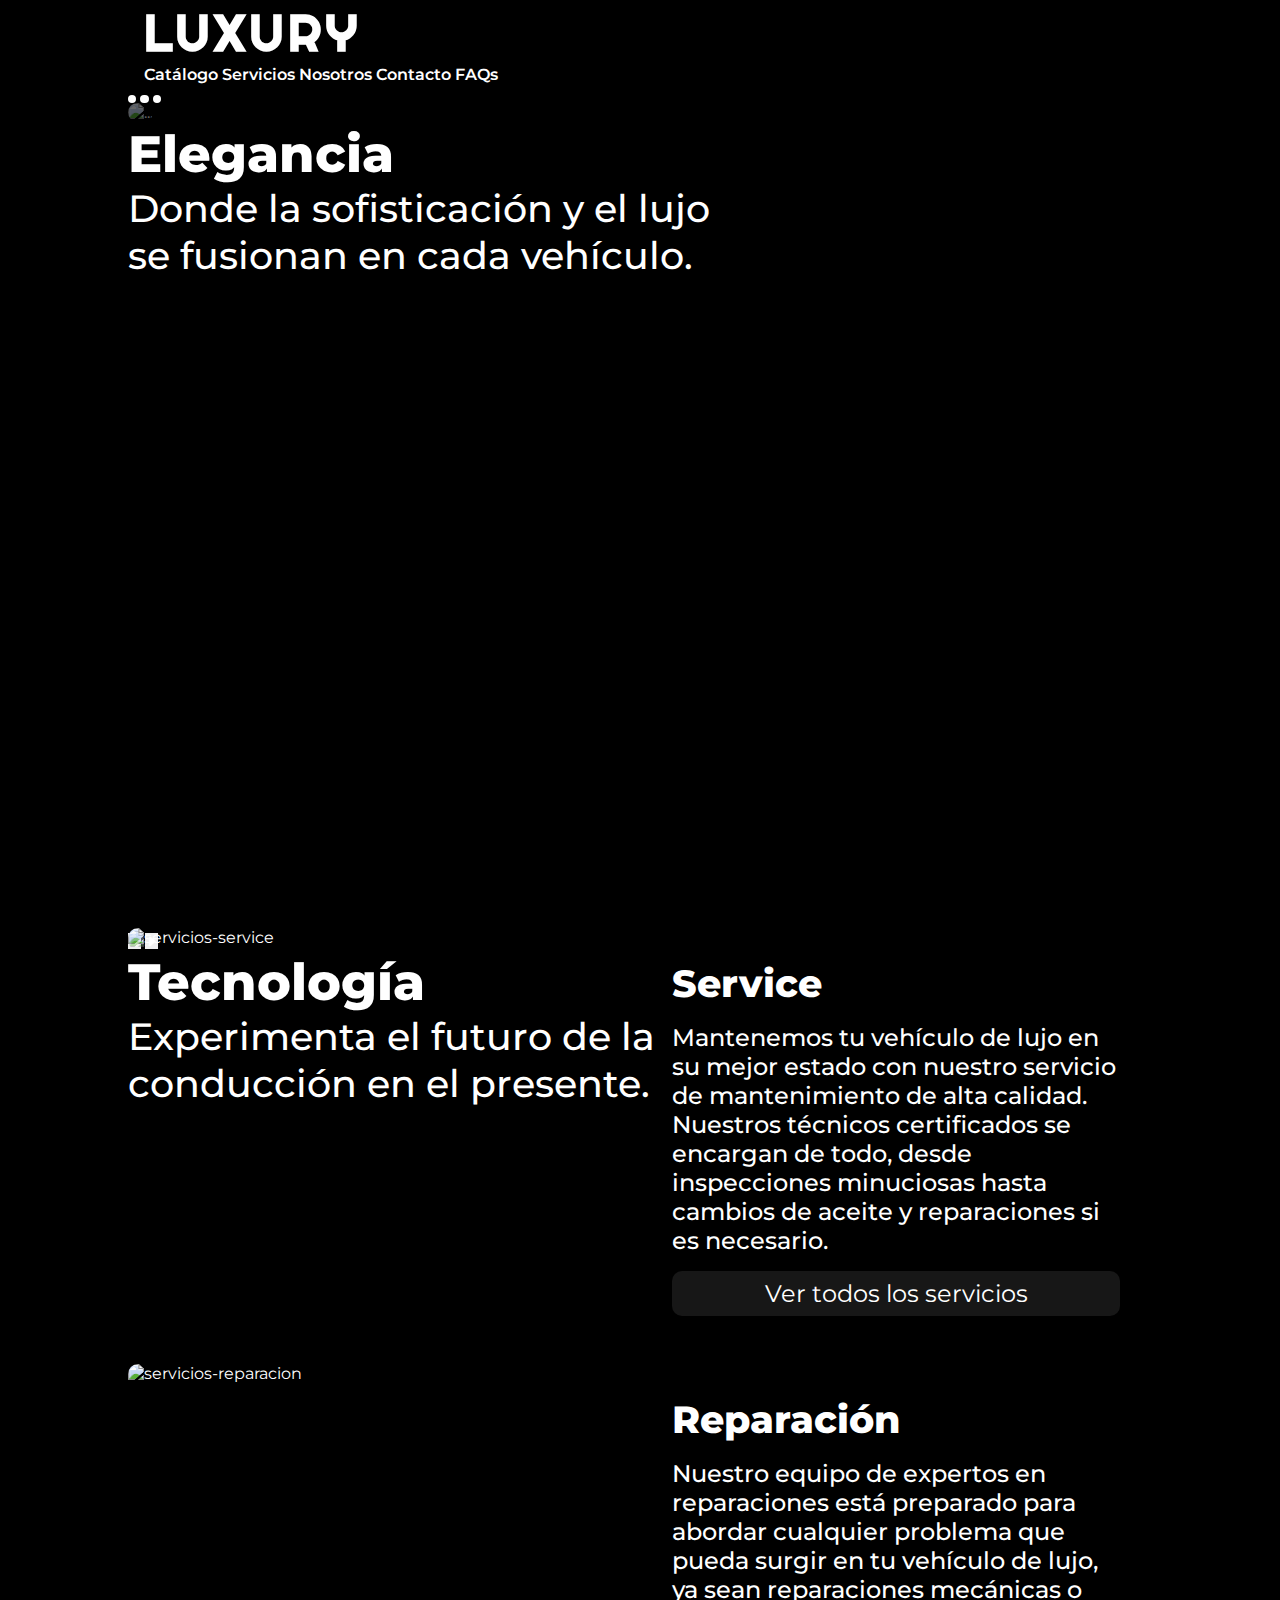
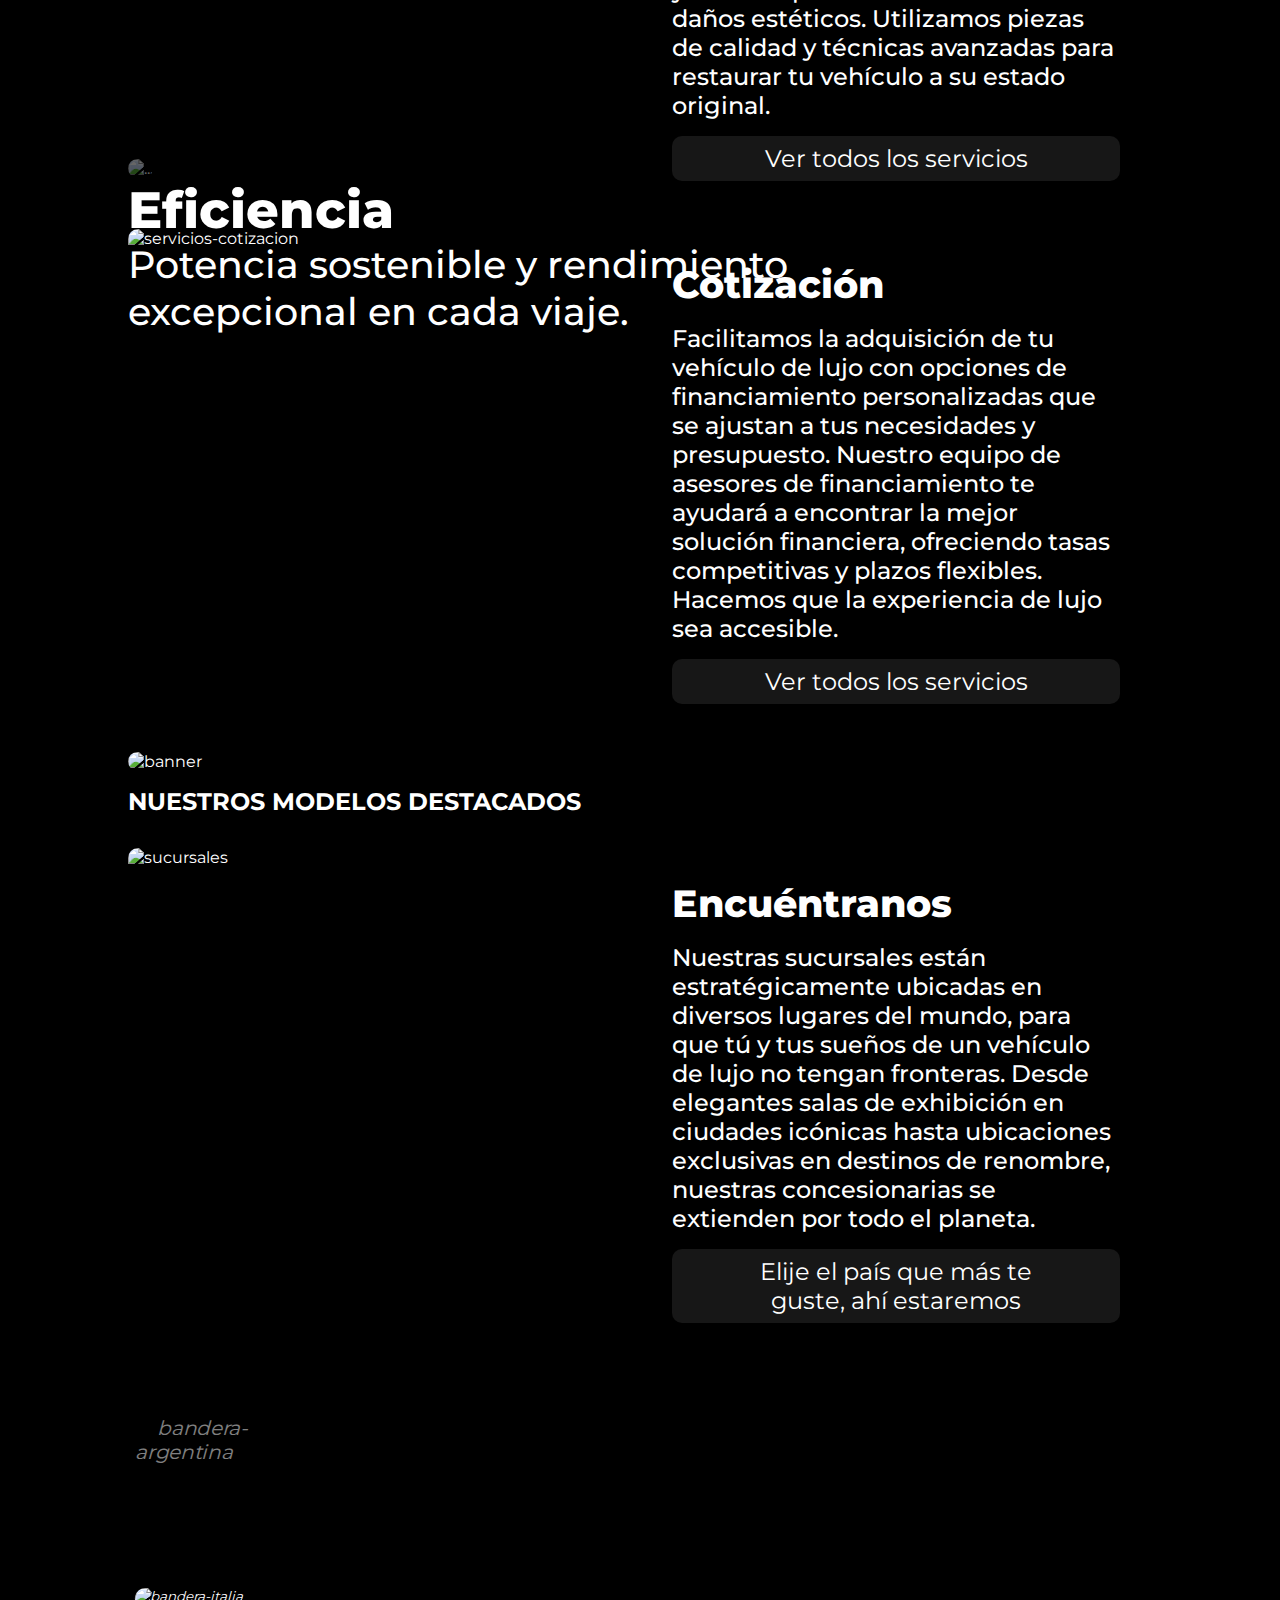
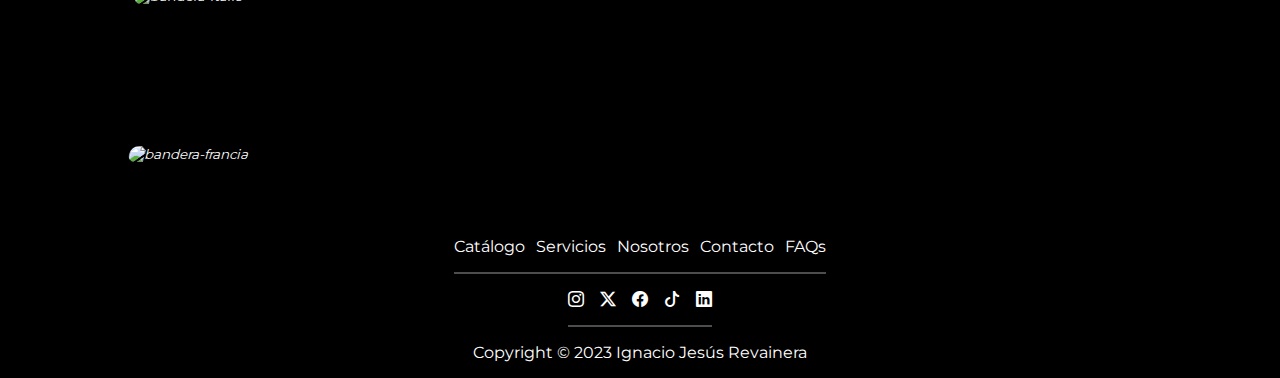
==== commit e76b0752: "se agregó el favicon a todas las páginas del sitio" ====
--- a/index.html
+++ b/index.html
@@ -5,6 +5,17 @@
     <meta charset="UTF-8">
     <meta name="viewport" content="width=device-width, initial-scale=1.0">
     <title>Luxury | Inicio</title>
+
+    <!-- FAVICON -->
+    <link rel="apple-touch-icon" sizes="180x180" href="./assets/favicon/apple-touch-icon.png">
+    <link rel="icon" type="image/png" sizes="32x32" href="./assets/favicon/favicon-32x32.png">
+    <link rel="icon" type="image/png" sizes="16x16" href="./assets/favicon/favicon-16x16.png">
+    <link rel="manifest" href="./assets/favicon/site.webmanifest">
+    <link rel="mask-icon" href="./assets/favicon/safari-pinned-tab.svg" color="#5bbad5">
+    <meta name="apple-mobile-web-app-title" content="Luxury">
+    <meta name="application-name" content="Luxury">
+    <meta name="msapplication-TileColor" content="#603cba">
+    <meta name="theme-color" content="#ffffff">
 
     <!-- BOOTSTRAP -->
     <link href="https://cdn.jsdelivr.net/npm/bootstrap@5.3.2/dist/css/bootstrap.min.css" rel="stylesheet"
@@ -84,12 +95,12 @@
                         </div>
                     </div>
                     <button class="carousel-control-prev" type="button" data-bs-target="#carouselExampleCaptions"
-                        data-bs-slide="prev">
+                        data-bs-slide="prev" aria-label="prev">
                         <span class="bi bi-caret-left-fill carousel__control__icon" aria-hidden="true"></span>
                         <span class="visually-hidden"></span>
                     </button>
                     <button class="carousel-control-next" type="button" data-bs-target="#carouselExampleCaptions"
-                        data-bs-slide="next">
+                        data-bs-slide="next" aria-label="next">
                         <span class="bi bi-caret-right-fill carousel__control__icon" aria-hidden="true"></span>
                         <span class="visually-hidden"></span>
                     </button>
@@ -100,7 +111,7 @@
             <!-- APERTURA SECTION SERVICIOS -->
             <section class="section__servicios">
                 <article class="article__servicios">
-                    <img src="./assets/luxury/service.jpg" alt="article__servicios" class="img">
+                    <img src="./assets/luxury/service.jpg" alt="servicios-service" class="img">
 
                     <div class="texto article__servicios__texto">
                         <h2 class="titulo">Service</h2>
@@ -115,7 +126,7 @@
                 </article>
 
                 <article class="article__servicios">
-                    <img src="./assets/luxury/reparacion.jpg" alt="article__servicios" class="img">
+                    <img src="./assets/luxury/reparacion.jpg" alt="servicios-reparacion" class="img">
 
                     <div class="texto article__servicios__texto">
                         <h2 class="titulo">Reparación</h2>
@@ -131,7 +142,7 @@
                 </article>
 
                 <article class="article__servicios">
-                    <img src="./assets/luxury/cotizacion.jpg" alt="article__servicios" class="img">
+                    <img src="./assets/luxury/cotizacion.jpg" alt="servicios-cotizacion" class="img">
 
                     <div class="texto article__servicios__texto">
                         <h2 class="titulo">Cotización</h2>
@@ -150,13 +161,9 @@
 
             <!-- APERTURA SECTION CATALOGO -->
             <section class="section__catalogo">
-                <div class="banner">
-                    <img src="./assets/luxury/modelos.jpg" alt="banner" class="img catalogo__banner__img">
-
-                    <h2 class="titulo catalogo__banner__titulo">
-                        NUESTROS MODELOS DESTACADOS
-                    </h2>
-                </div>
+                <img src="./assets/luxury/modelos.jpg" alt="banner" class="img">
+
+                <h2 class="section__catalogo__titulo">NUESTROS MODELOS DESTACADOS</h2>
 
                 <div class="container__cards" id="catalogo">
                     <!-- MEDIANTE JS DESPLIEGO EL CATÁLOGO -->
@@ -186,17 +193,17 @@
                 <article class="sucursales__main" id="sucursalesMapas">
                     <div class="sucursales__buttons">
                         <button class="sucursales__button" id="concesionariaAudi">
-                            <img src="./assets/banderas/argentina.jpg" alt="foto button"
+                            <img src="./assets/banderas/argentina.jpg" alt="bandera-argentina"
                                 class="sucursales__bandera activo" id="banderaArgentina">
                         </button>
 
                         <button class="sucursales__button" id="concesionariaMaserati">
-                            <img src="./assets/banderas/italia.jpg" alt="foto button" class="sucursales__bandera "
+                            <img src="./assets/banderas/italia.jpg" alt="bandera-italia" class="sucursales__bandera "
                                 id="banderaItalia">
                         </button>
 
                         <button class="sucursales__button" id="concesionariaMcLaren">
-                            <img src="./assets/banderas/francia.jpg" alt="foto button" class="sucursales__bandera"
+                            <img src="./assets/banderas/francia.jpg" alt="bandera-francia" class="sucursales__bandera"
                                 id="banderaFrancia">
                         </button>
                     </div>
@@ -236,11 +243,16 @@
         </div>
 
         <div class="footer__redes">
-            <a href="https://www.instagram.com/audi/" target="_blank" class="bi bi-instagram"></a>
-            <a href="https://twitter.com/ScuderiaFerrari" target="_blank" class="bi bi-twitter-x"></a>
-            <a href="https://www.facebook.com/MercedesBenz" target="_blank" class="bi bi-facebook"></a>
-            <a href="https://www.tiktok.com/@astonmartin?lang=es" target="_blank" class="bi bi-tiktok"></a>
-            <a href="www.linkedin.com/in/ignaciorevainera" target="_blank" class="bi bi-linkedin"></a>
+            <a href="https://www.instagram.com/audi/" target="_blank" class="bi bi-instagram"
+                aria-label="instagram"></a>
+            <a href="https://twitter.com/ScuderiaFerrari" target="_blank" class="bi bi-twitter-x"
+                aria-label="twitter"></a>
+            <a href="https://www.facebook.com/MercedesBenz" target="_blank" class="bi bi-facebook"
+                aria-label="facebook"></a>
+            <a href="https://www.tiktok.com/@astonmartin?lang=es" target="_blank" class="bi bi-tiktok"
+                aria-label="tiktok"></a>
+            <a href="https://www.linkedin.com/in/ignaciorevainera" target="_blank" class="bi bi-linkedin"
+                aria-label="linkedin"></a>
         </div>
 
         <p class="footer__copyright">Copyright &copy; 2023 Ignacio Jesús Revainera</p>
--- a/css/styles.css
+++ b/css/styles.css
@@ -3,6 +3,7 @@
 :root {
     --white: #FFFFFF;
     --black: #000000;
+    --green: #ACEB1A;
 
     --black-100: #171717;
     --black-200: #141414;
@@ -44,7 +45,7 @@
 
 *::selection {
     color: var(--black);
-    background-color: yellowgreen;
+    background-color: var(--green);
 }
 
 body {
@@ -197,6 +198,7 @@
 .titulo {
     margin: 0;
     padding: 0;
+    color: var(--white);
     font-size: var(--font-size-fluid-2);
     font-weight: 800;
 }
@@ -204,6 +206,7 @@
 .parrafo {
     margin: 0;
     padding: 0;
+    color: var(--white);
     font-size: var(--font-size-fluid-1);
     font-weight: 500;
 }
